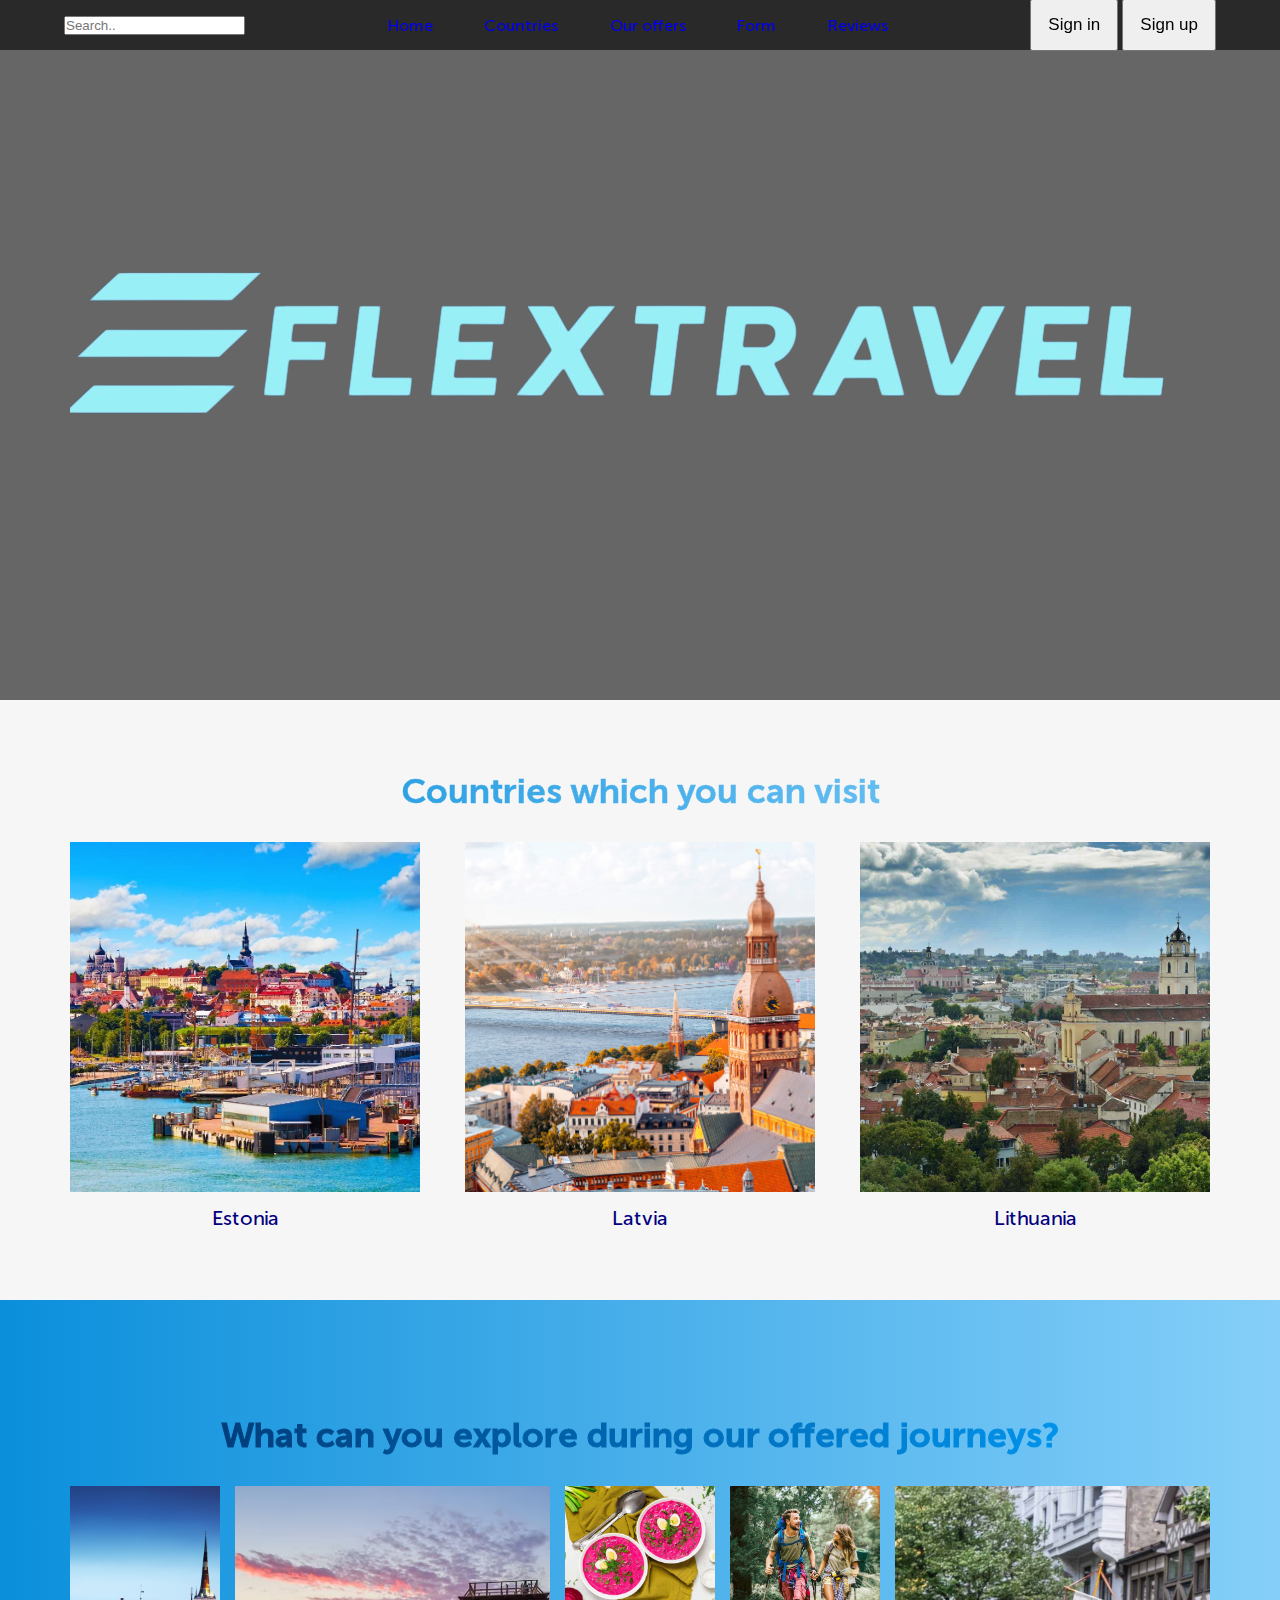
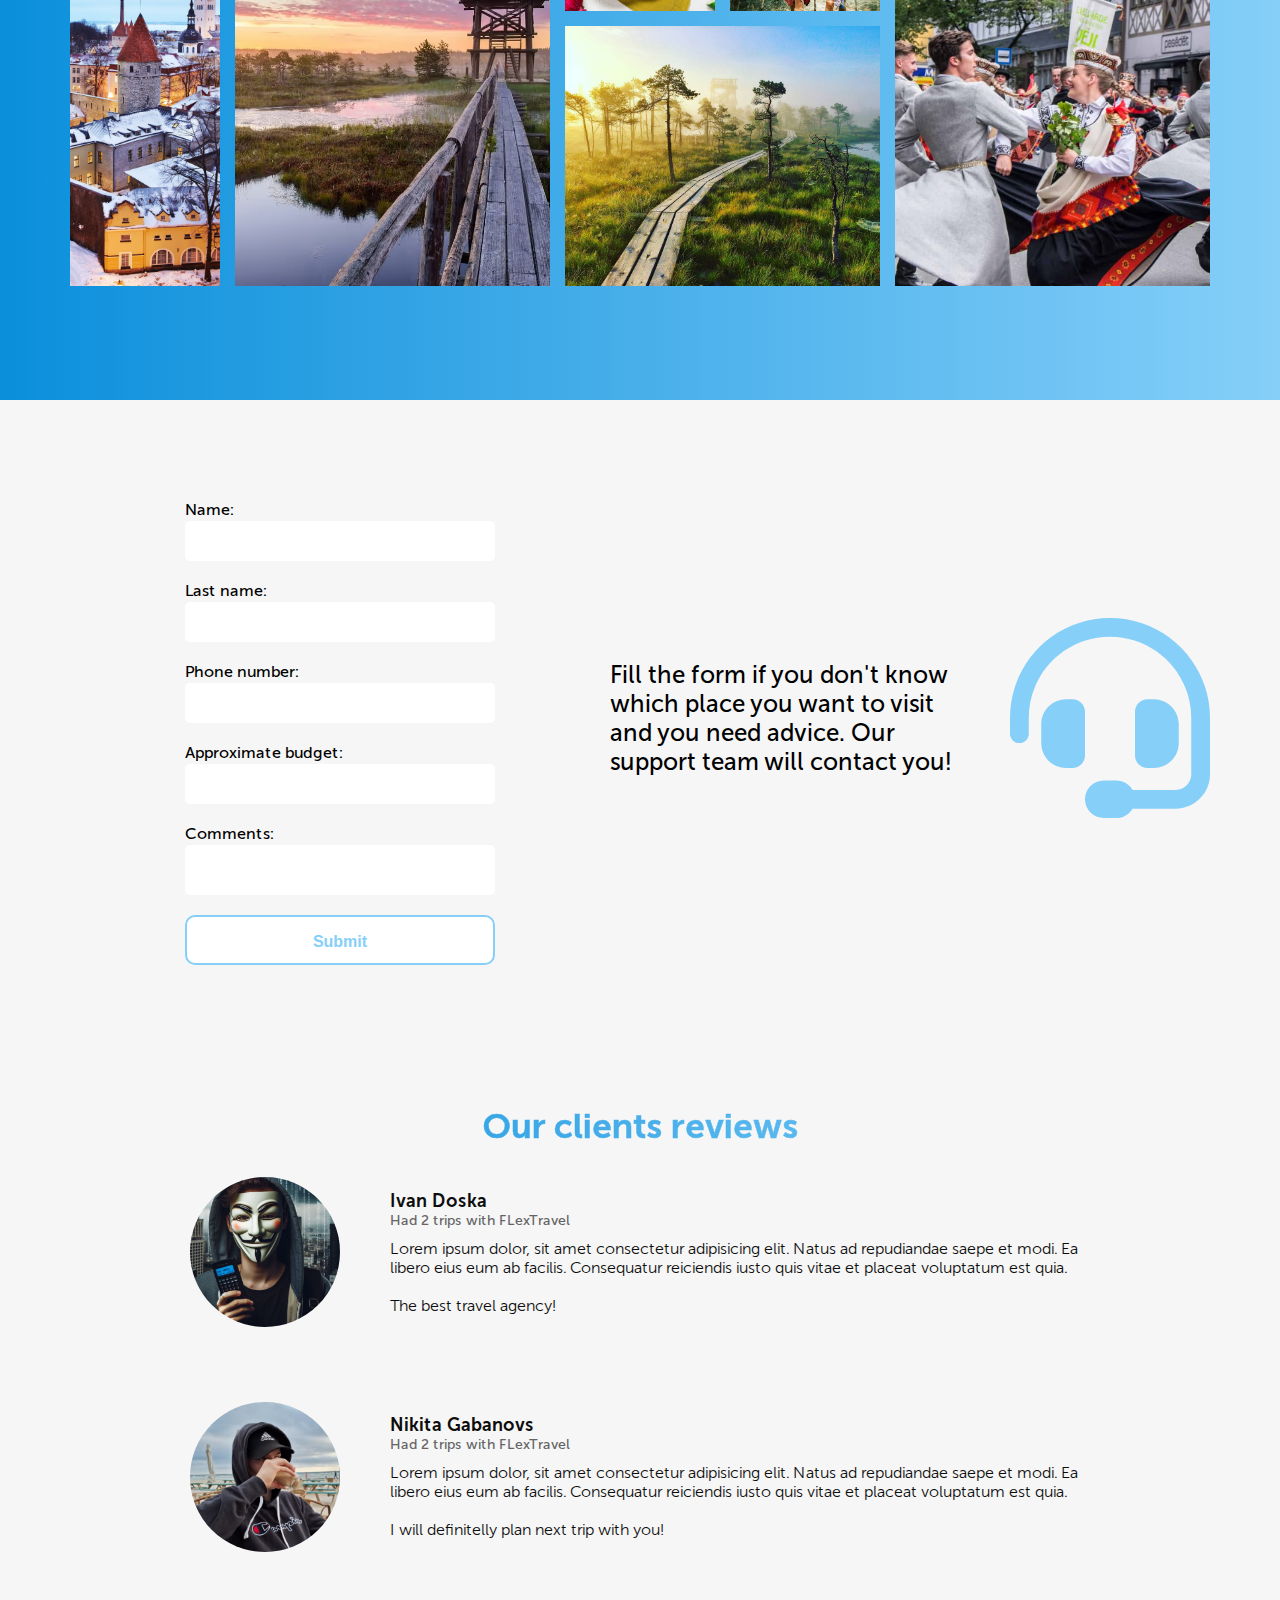
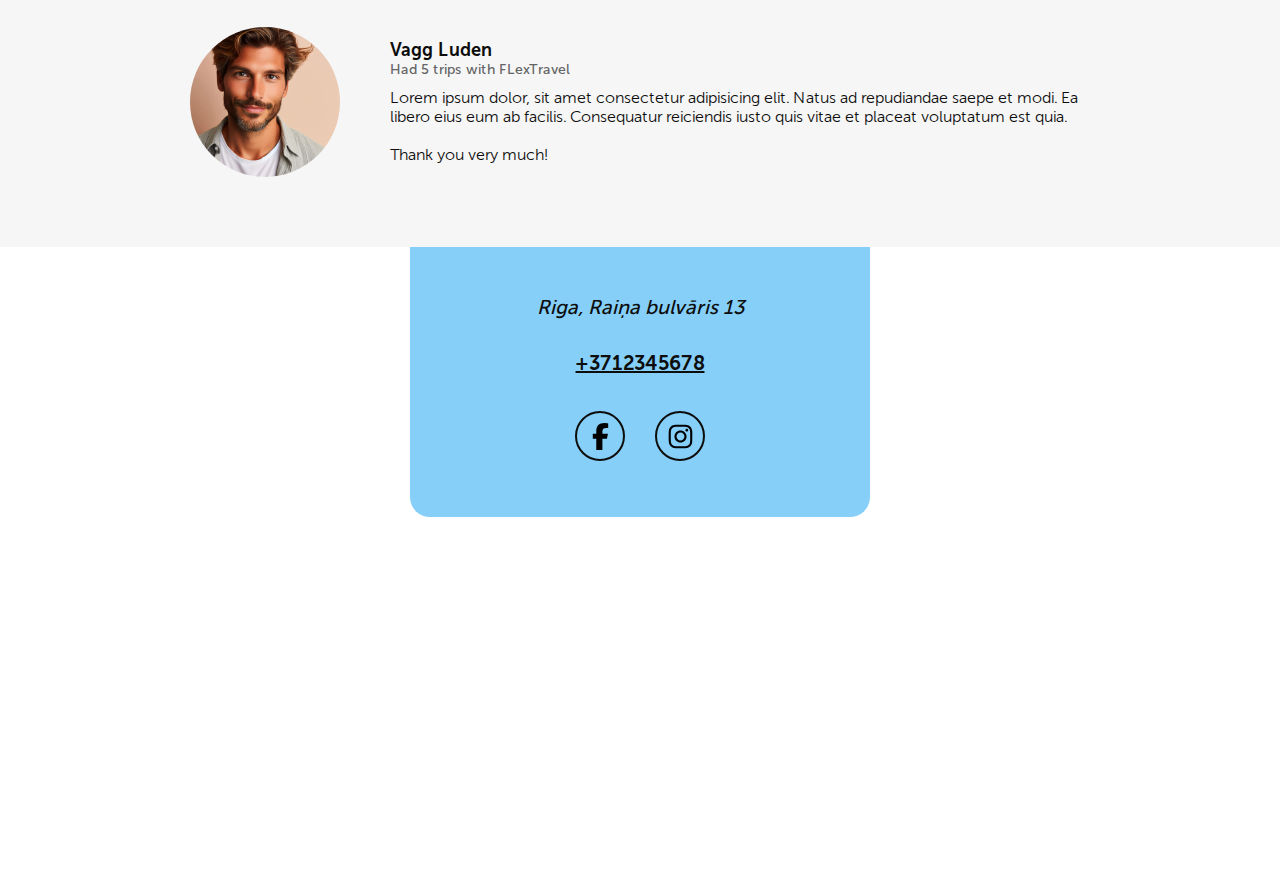
==== index.html @ b04e9783 "latvia_riga" ====
<!DOCTYPE html>
<html lang="en">
<head>
    <link rel="apple-touch-icon" sizes="180x180" href="icons/favicon/apple-touch-icon.png">
    <link rel="icon" type="image/png" sizes="32x32" href="icons/favicon/favicon-32x32.png">
    <link rel="icon" type="image/png" sizes="16x16" href="icons/favicon/favicon-16x16.png">
    <link rel="manifest" href="icons/favicon/site.webmanifest">
    <link rel="mask-icon" href="icons/favicon/safari-pinned-tab.svg" color="#5bbad5">
    <meta name="msapplication-TileColor" content="#da532c">
    <meta name="theme-color" content="#ffffff">
    <meta charset="UTF-8">
    <meta name="viewport" content="width=device-width, initial-scale=1.0">
    <title>FlexTravel</title>
    <link rel="stylesheet" href="css/style.css">
</head>
<body>

    <header class="header">
        <nav class="header_nav">
            <div class="header_block">
                <input type="search" placeholder="Search..">
            </div>
            <div class="header_block">
                <a class="header_link" href="#first">Home</a>
                <a class="header_link" href="#second">Countries</a>
                <a class="header_link" href="#third">Our offers</a>
                <a class="header_link" href="#fourth">Form</a>
                <a class="header_link" href="#fifth">Reviews</a>
            </div>
            <div class="header_block">
                <button onclick="openForm1()" class="header_option">Sign in</button>
                <button onclick="openForm2()" class="header_option">Sign up</button>
            </div>
        </nav>
    </header>
    
    <section class="first" id="first">
        <video autoplay muted loop class="myVideo">
            <source src="video/intro1.mp4" type="video/mp4">
            Your browser does not support HTML5 video.
        </video>
        <div class="container">
            <img src="icons/logo.png" alt="logo">
        </div>
    </section>

    <section class="second" id="second">
        <div class="container">
            <h2 class="second_name h2_template">Countries which you can visit</h2>
            <div class="second_box">
                <a class="second_block" href="#">
                    <img src="img/countries/estonia.jpg" alt="estonia" class="second_img">
                    <p class="second_text">Estonia</p>
                </a>
                <a class="second_block" href="latvia/latvia.html">
                    <img src="img/countries/latvia.jpg" alt="latvia" class="second_img">
                    <p class="second_text">Latvia</p>
                </a>
                <a class="second_block" href="#">
                    <img src="img/countries/lithuania.jpg" alt="lithuania" class="second_img">
                    <p class="second_text">Lithuania</p>
                </a>
            </div>
        </div>
    </section>


    <section class="third" id="third">
        <div class="container">
            <h2 class="third_name h2_template">What can you explore during our offered journeys?</h2>
            <div class="third_gallery">
                <div href="#" class="third_block block1"><img src="img/third_section/historical.jpg" alt="historical" class="third_img"></div>
                <div href="#" class="third_block block2"><img src="img/third_section/wildlife.avif" alt="wildlife" class="third_img"></div>
                <div href="#" class="third_block block3"><img src="img/third_section/culinary.jpg" alt="culinary" class="third_img"></div>
                <div href="#" class="third_block block4"><img src="img/third_section/landscapes.jpeg" alt="landscapes" class="third_img"></div>
                <div href="#" class="third_block block5"><img src="img/third_section/activities.jpg" alt="activities" class="third_img"></div>
                <div href="#" class="third_block block6"><img src="img/third_section/cultural.jpg" alt="cultural" class="third_img"></div>
            </div>
        </div>
    </section>

    <section class="fourth" id="fourth">
        <div class="container">
            <form action="#" method="post" class="main_form">
                <label for="name">Name:</label>
                <input type="text" id="name" name="name" value="" required>
                <label for="lname">Last name:</label>
                <input type="text" id="surname" name="surname" value="" required>
                <label for="phone">Phone number:</label>
                <input type="tel" id="phone" name="phone" value="" required pattern="\+[0-9]{9,14}">
                <label for="budget">Approximate budget:</label>
                <input type="number" id="budget" name="budget" value="" required min="0">
                <label for="comments">Comments:</label>
                <textarea id="comments" name="comments"></textarea>
                <button class="main_btn" type="submit">Submit</button>
            </form>     
            <div class="fourth_block">
                <p class="fourth_text">Fill the form if you don't know which place you want to visit and you need advice. Our support team will contact you!</p>
                <i class="fa-solid fa-headset third_icon"></i>
                <img class="fourth_icon" src="icons/icons/headset-solid.svg"></img>
            </div>
        </div>
    </section>

    <section class="fifth" id="fifth">
        <div class="container">
            <h2 class="fifth_name h2_template">Our clients reviews</h2>
            <div class="fifth_box">
                <div class="fifth_item">
                    <img src="img/reviews/Ivan.jpeg" alt="Ivan Doska" class="fifth_img">
                    <div class="fifth_text">
                        <div class="fifth_subtitle">Ivan Doska</div>
                        <div class="fifth_count">Had 2 trips with FLexTravel</div>
                        <div class="fifth_descr"> Lorem ipsum dolor, sit amet consectetur adipisicing elit. Natus ad repudiandae saepe et modi. 
                            Ea libero eius eum ab facilis. Consequatur reiciendis iusto quis vitae et placeat voluptatum est quia.
                        <br><br>
                        The best travel agency!
                        </div>
                    </div>
                </div>
                <div class="fifth_item">
                    <img src="img/reviews/nikita.png" alt="Nikita Gabanovs" class="fifth_img">
                    <div class="fifth_text">
                        <div class="fifth_subtitle">Nikita Gabanovs</div>
                        <div class="fifth_count">Had 2 trips with FLexTravel</div>
                        <div class="fifth_descr"> Lorem ipsum dolor, sit amet consectetur adipisicing elit. Natus ad repudiandae saepe et modi. 
                            Ea libero eius eum ab facilis. Consequatur reiciendis iusto quis vitae et placeat voluptatum est quia.
                        <br><br>
                        I will definitelly plan next trip with you!
                        </div>
                    </div>
                </div>
                <div class="fifth_item">
                    <img src="img/reviews/Vagg.jpeg" alt="Vagg Luden" class="fifth_img">
                    <div class="fifth_text">
                        <div class="fifth_subtitle">Vagg Luden</div>
                        <div class="fifth_count">Had 5 trips with FLexTravel</div>
                        <div class="fifth_descr"> Lorem ipsum dolor, sit amet consectetur adipisicing elit. Natus ad repudiandae saepe et modi. 
                            Ea libero eius eum ab facilis. Consequatur reiciendis iusto quis vitae et placeat voluptatum est quia.
                        <br><br>
                        Thank you very much!
                        </div>
                    </div>
                </div>
            </div>
        </div>
    </section>

    <footer class="footer">
        <iframe src="https://www.google.com/maps/embed?pb=!1m18!1m12!1m3!1d1490.8387763408334!2d24.11534339900135!3d56.9513787136483!2m3!1f0!2f0!3f0!3m2!1i1024!2i768!4f13.1!3m3!1m2!1s0x46eecfd18161db11%3A0xfd9e4a8e6db032d9!2zUmFpxYZhIGJ1bHbEgXJpcyAxMywgQ2VudHJhIHJham9ucywgUsSrZ2EsIExWLTEwNTA!5e0!3m2!1sru!2slv!4v1719171145728!5m2!1sru!2slv" width="600" height="450" style="border:0;" allowfullscreen="" loading="lazy" referrerpolicy="no-referrer-when-downgrade"></iframe>

        <div class="footer_info">
            <address class="footer_addr">Riga, Raiņa bulvāris 13</address>
            <a class="footer_phone" href="tel:84999228974">+3712345678</a>
            <div class="footer_social">
                <a href="#" class="footer_social-item"><svg xmlns="http://www.w3.org/2000/svg" viewBox="0 0 320 512"><!--!Font Awesome Free 6.5.2 by @fontawesome - https://fontawesome.com License - https://fontawesome.com/license/free Copyright 2024 Fonticons, Inc.--><path d="M80 299.3V512H196V299.3h86.5l18-97.8H196V166.9c0-51.7 20.3-71.5 72.7-71.5c16.3 0 29.4 .4 37 1.2V7.9C291.4 4 256.4 0 236.2 0C129.3 0 80 50.5 80 159.4v42.1H14v97.8H80z"/></svg></a>
                <a href="#" class="footer_social-item"><svg xmlns="http://www.w3.org/2000/svg" viewBox="0 0 448 512"><!--!Font Awesome Free 6.5.2 by @fontawesome - https://fontawesome.com License - https://fontawesome.com/license/free Copyright 2024 Fonticons, Inc.--><path d="M224.1 141c-63.6 0-114.9 51.3-114.9 114.9s51.3 114.9 114.9 114.9S339 319.5 339 255.9 287.7 141 224.1 141zm0 189.6c-41.1 0-74.7-33.5-74.7-74.7s33.5-74.7 74.7-74.7 74.7 33.5 74.7 74.7-33.6 74.7-74.7 74.7zm146.4-194.3c0 14.9-12 26.8-26.8 26.8-14.9 0-26.8-12-26.8-26.8s12-26.8 26.8-26.8 26.8 12 26.8 26.8zm76.1 27.2c-1.7-35.9-9.9-67.7-36.2-93.9-26.2-26.2-58-34.4-93.9-36.2-37-2.1-147.9-2.1-184.9 0-35.8 1.7-67.6 9.9-93.9 36.1s-34.4 58-36.2 93.9c-2.1 37-2.1 147.9 0 184.9 1.7 35.9 9.9 67.7 36.2 93.9s58 34.4 93.9 36.2c37 2.1 147.9 2.1 184.9 0 35.9-1.7 67.7-9.9 93.9-36.2 26.2-26.2 34.4-58 36.2-93.9 2.1-37 2.1-147.8 0-184.8zM398.8 388c-7.8 19.6-22.9 34.7-42.6 42.6-29.5 11.7-99.5 9-132.1 9s-102.7 2.6-132.1-9c-19.6-7.8-34.7-22.9-42.6-42.6-11.7-29.5-9-99.5-9-132.1s-2.6-102.7 9-132.1c7.8-19.6 22.9-34.7 42.6-42.6 29.5-11.7 99.5-9 132.1-9s102.7-2.6 132.1 9c19.6 7.8 34.7 22.9 42.6 42.6 11.7 29.5 9 99.5 9 132.1s2.7 102.7-9 132.1z"/></svg></a>
            </div>
        </div>
    </footer>
    
    <div class="overlay" id="overlay">
        <div class="sign_in-modal" id="sign_in-modal">
            <div class="modal_close" id="closeModal" onclick="closeForm1()">&times;</div>
            <form action="#" method="post" class="sign_in-form">
                <label for="phone">Email:</label>
                <input type="email" id="email" name="email" value="" required>
                <label for="name">Password:</label>
                <input type="password" id="password" name="password" required>
                <button class="sign_in-btn" type="submit">Sign in</button>
            </form> 
        </div>

        <div class="sign_up-modal" id="sign_up-modal">
            <div class="modal_close" id="closeModal" onclick="closeForm2()">&times;</div>
            <form action="#" method="post" class="sign_up-form">
                <label for="name">Name:</label>
                <input type="text" id="name" name="name" value="" required>
                <label for="lname">Last name:</label>
                <input type="text" id="surname" name="surname" value="" required>
                <label for="phone">Email:</label>
                <input type="email" id="email" name="email" value="" required>
                <label for="name">Password:</label>
                <input type="password" id="password" name="password" required>
                <button class="sign_up-btn" type="submit">Sign up</button>
            </form> 
        </div>
    </div>

    <script src="js/script.js"></script>
</body>
</html>
---- css/style.css ----
* {
    box-sizing: border-box;
    margin: 0;
    padding: 0;
}

html {
    font-family: 'MuseoSansCyrl', sans-serif;
}

.container {
    width: 1140px;
    margin: 0 auto;
}

.h2_template {
    font-weight: 700;
    font-size: 35px;
    text-align: center;
    margin-bottom: 30px;
    color: rgb(4, 0, 126);
    background: linear-gradient(90deg,  rgb(11, 143, 219), rgb(133, 207, 249));
    background-clip: text;
    -webkit-background-clip: text;
    color: transparent;
    -webkit-text-stroke: 0.5px;
}

/* Fonts */

@font-face {
    font-family: 'MuseoSansCyrl';
    src: url('../fonts/MuseoSansCyrl-700.eot');
    src: url('../fonts/MuseoSansCyrl-700.eot?#iefix') format('embedded-opentype'),
    url('../fonts/MuseoSansCyrl-700.woff') format('woff'),
    url('../fonts/MuseoSansCyrl-700.ttf') format('truetype');
    font-weight: 700;
    font-style: normal;
}

@font-face {
    font-family: 'MuseoSansCyrl';
    src: url('../fonts/MuseoSansCyrl-500.eot');
    src: url('../fonts/MuseoSansCyrl-500.eot?#iefix') format('embedded-opentype'),
    url('../fonts/MuseoSansCyrl-500.woff') format('woff'),
    url('../fonts/MuseoSansCyrl-500.ttf') format('truetype');
    font-weight: 500;
    font-style: normal;
}

@font-face {
    font-family: 'MuseoSansCyrl';
    src: url('../fonts/MuseoSansCyrl-300.eot');
    src: url('../fonts/MuseoSansCyrl-300.eot?#iefix') format('embedded-opentype'),
    url('../fonts/MuseoSansCyrl-300.woff') format('woff'),
    url('../fonts/MuseoSansCyrl-300.ttf') format('truetype');
    font-weight: 300;
    font-style: normal;
}

/* Navigation bar */

.header {
    height: 50px;
    width: 100%;
    position: fixed;
    background-color: rgba(0,0,0,0.6);
    display: flex;
    flex-direction: column-reverse;
    justify-content: center;
    z-index: 1;
}

.header .header_nav {
    margin: 0 auto;
    width: 90%;
    display: flex;
    justify-content: space-between;
    align-items: center;
}

.header .header_nav .header_block:nth-child(2) {
    width: 500px;
    display: flex;
    justify-content: space-between;
    align-items: center;
}

.header .header_nav .header_block a {
    text-decoration: none;
}

.header .header_nav .header_block .header_option {
    color: black;
    text-align: center;
    padding: 14px 16px;
    font-size: 17px;
}

/* First section */

.first {
    min-height: 700px;
    padding: 70px 0 70px 0;
    display: flex;
    align-items: center;
    justify-content: center;
    background-color: rgba(0,0,0,0.6);
    position: relative;
}

.myVideo {
    width: 100vw;
    height: 700px;
    object-fit: cover;
    position: absolute;
    left: 0;
    right: 0;
    top: 0;
    bottom: 0;
    z-index: -1;
}

/* Second section */

.second {
    min-height: 600px;
    background-color: #F6F6F6;
    padding: 70px 0 70px 0;
}

.second .second_box {
    display: flex;
    align-items: center;
    justify-content: space-between;
}

.second .second_block {
    height: 350px;
    width: 350px;
    text-decoration: none;
}

.second .second_block .second_img {
    height: 100%;
    width: 100%;
    object-fit: cover;
    transition: 0.5s;
}

.second .second_block .second_img:hover {
    transform: scale(1.05);
    cursor: pointer;
}

.second .second_block .second_text {
    text-align: center;
    font-weight: 500;
    font-size: 20px;
    text-align: center;
    margin-top: 10px;
    color: rgb(4, 0, 126);
}

/* Third section */

.third {
    min-height: 700px;
    background-image: linear-gradient(to right, rgb(11, 143, 219), rgb(133, 207, 249));
    display: flex;
    align-items: center;
    justify-content: center;
    padding: 70px 0 70px 0;
}
.block1 { grid-area: first; }
.block2 { grid-area: second; }
.block3 { grid-area: third; }
.block4 { grid-area: fourth; }
.block5 { grid-area: fifth; }
.block6 { grid-area: sixth; }

.third .third_gallery {
    height: 400px;
    display: grid;
    grid-template-areas:
        'first second second third fifth sixth sixth'
        'first second second fourth fourth sixth sixth';
    gap: 15px;
}

.third .third_gallery .third_img {
    width: 100%;
    height: 100%;
    object-fit: cover;
}

.third .third_name {
    background: linear-gradient(90deg,  rgb(0, 46, 103), rgb(0, 162, 255));
    background-clip: text;
    -webkit-background-clip: text;
    color: transparent;
    -webkit-text-stroke: 1px;
}

.third .third_gallery .third_block {
    transition: 0.5s;
}

.third .third_gallery .third_block:hover {
    transform: scale(1.05);
}

/* Fourth section */

.fourth {
    min-height: 600px;
    background-color: #F6F6F6;
    padding: 70px 0 70px 0;
}

.fourth .container {
    display: flex;
    justify-content: space-between;
    align-items: center;
}

.fourth .main_form {
    width: 310px;
    margin: 30px auto 0 auto;
    display: flex;
    flex-direction: column;
}

.fourth .main_form input {
    height: 40px;
    border-radius: 5px;
    border: none;
    padding: 0 20px;
    background-color: white;
    margin-top: 2px;
    margin-bottom: 20px;
}

.fourth .main_form textarea {
    height: 50px;
    border-radius: 5px;
    border: none;
    padding: 2px 20px;
    background-color: white;
    margin-top: 2px;
    margin-bottom: 20px;
    resize: none;
}

.fourth .main_form .main_btn, .sign_up-btn, .sign_in-btn {
    border-radius: 10px;
    background-color: white; 
    color: rgb(133, 207, 249); 
    font-weight: 700;
    border: 2px solid rgb(133, 207, 249);
    padding: 16px 32px;
    text-align: center;
    text-decoration: none;
    height: 50px;
    display: block;
    font-size: 16px;
    transition-duration: 0.4s;
    cursor: pointer;
}
  
.fourth .main_form .main_btn:hover, .sign_up-btn:hover, .sign_in-btn:hover {
    background-color: rgb(133, 207, 249);
    color: white;
}

.fourth .fourth_block {
    display: flex;
    justify-content: space-between;
    align-items: center;
    width: 600px;
}

.fourth .fourth_block .fourth_text {
    width: 345px;
    font-size: 24px;
}

.fourth .fourth_block .fourth_icon {
    display: block;
    height: 200px;
}

/* Fifth section */

.fifth {
    min-height: 700px;
    background-color: #F6F6F6;
    padding: 70px 0 70px 0;
}

.fifth .fifth_box {
    height: 600px;
    display: flex;
    flex-direction: column;
    align-items: center;
    justify-content: space-between;
}

.fifth .fifth_box .fifth_item {
    width: 900px;
    display: flex;
    align-items: center;
    justify-content: space-between;
}

.fifth .fifth_box .fifth_item .fifth_img {
    width: 150px;
    border-radius: 100%;
}

.fifth .fifth_box .fifth_item .fifth_text {
    width: 700px;
}

.fifth .fifth_box .fifth_item .fifth_text .fifth_subtitle {
    color: #0d0d0d;
    font-size: 18px;
    font-weight: 700;
}

.fifth .fifth_box .fifth_item .fifth_text .fifth_count {
    color: #646464;
    font-size: 14px;
    font-weight: 500;
}

.fifth .fifth_box .fifth_item .fifth_text .fifth_descr {
    color: #0d0d0d;
    font-size: 16px;
    font-weight: 300;
    margin-top: 10px;
}

/* Footer section */

iframe {
    width: 100%;
    height: 630px;
    border: none;
}

.footer {
    height: 630px;
    position: relative;
}

.footer .footer_info {
    position: absolute;
    top: 0;
    left: 50%;
    transform: translateX(-50%);
    width: 460px;
    height: 270px;
    background-color: rgb(133, 207, 249);
    padding: 50px 68px 60px 68px;
    border-radius: 0px 0px 20px 20px;
}

.footer .footer_addr {
    margin-bottom: 36px;
    color: #0d0d0d;
    font-size: 20px;
    line-height: 20px;
    font-weight: 500;
    text-align: center;
}

.footer .footer_phone {
    display: block;
    color: #0d0d0d;
    font-size: 20px;
    line-height: 20px;
    font-weight: 700;
    margin-bottom: 38px;
    text-align: center;
}

.footer .footer_phone:hover {
    color: #0d0d0d;
}

.footer .footer_social {
    display: flex;
    justify-content: center;
    align-items: center;
}

.footer .footer_social-item {
    display: flex;
    justify-content: center;
    align-items: center;
    width: 50px;
    height: 50px;
    border: 2px solid #0d0d0d;
    border-radius: 100%;
    margin: 0 15px;
}

.footer .footer_social-item:hover {
    background-color: #0d0d0d;
    fill: rgb(133, 207, 249);
}

.footer .footer_social-item svg {
    height: 27px;
    width: 27px;
}

/* Modal window */

.overlay {
    display: none;
    position: fixed;
    top: 0;
    width: 100%;
    height: 100%;
    background-color: rgba(0, 0, 0, 0.7);
    z-index: 2;
}

.sign_up-modal, .sign_in-modal {
    position: absolute;
    top: 50%;
    left: 50%;
    transform: translate(-50%, -50%);
    width: 350px;
    min-height: 400px;
    border-radius: 15px;
    background-color: rgb(224, 220, 220);
}

#sign_up-modal, #sign_in-modal {
    display: none;
}

.sign_up-modal .modal_close, .sign_in-modal .modal_close {
    position: absolute;
    top: -15px;
    right: -35px;
    font-size: 50px;
    color: rgb(133, 207, 249);
    cursor: pointer;
}

.overlay .sign_up-modal .sign_up-form, .overlay .sign_in-modal .sign_in-form {
    width: 310px;
    margin: 30px auto 0 auto;
    display: flex;
    flex-direction: column;
}

.overlay .sign_up-modal .sign_up-form input, .overlay .sign_in-modal .sign_in-form input {
    height: 40px;
    border-radius: 5px;
    border: none;
    padding: 0 20px;
    background-color: white;
    margin-top: 2px;
    margin-bottom: 10px;
}

.overlay .sign_up-modal .sign_up-form .sign_up-btn, .overlay .sign_in-modal .sign_in-form button {
    margin: 0;
    cursor: pointer;
}

/* Latvia */

.latvia {
    min-height: 1000px;
    background-color: #F6F6F6;
    padding: 100px 0 100px 0;
}

/* Latvia -> Riga */

/* Country -> city */

.city {
    min-height: 600px;
    background-color: #F6F6F6;
    padding: 100px 0 100px 0;
}



/* Comment form */

.comment {
    background-color: rgb(133, 207, 249);
    padding: 20px 0 20px 0;
}

.comment .comment_form {
    width: 600px;
    margin: 30px auto 0 auto;
    display: flex;
    flex-direction: column;
}

.comment .comment_form input {
    height: 40px;
    border-radius: 5px;
    border: none;
    padding: 0 20px;
    background-color: white;
    margin-top: 2px;
    margin-bottom: 20px;
}

.comment .comment_form textarea {
    height: 50px;
    border-radius: 5px;
    border: none;
    padding: 2px 20px;
    background-color: white;
    margin-top: 2px;
    margin-bottom: 20px;
    resize: none;
}

.comment .comment_form .comment_btn {
    border-radius: 10px;
    background-color: white; 
    color: rgb(133, 207, 249); 
    font-weight: 700;
    border: 2px solid rgb(133, 207, 249);
    padding: 16px 32px;
    text-align: center;
    text-decoration: none;
    height: 50px;
    display: block;
    font-size: 16px;
    transition-duration: 0.4s;
    cursor: pointer;
}
  
.comment .comment_form .comment_btn:hover {
    background-color: rgb(133, 207, 249);
    color: white;
}
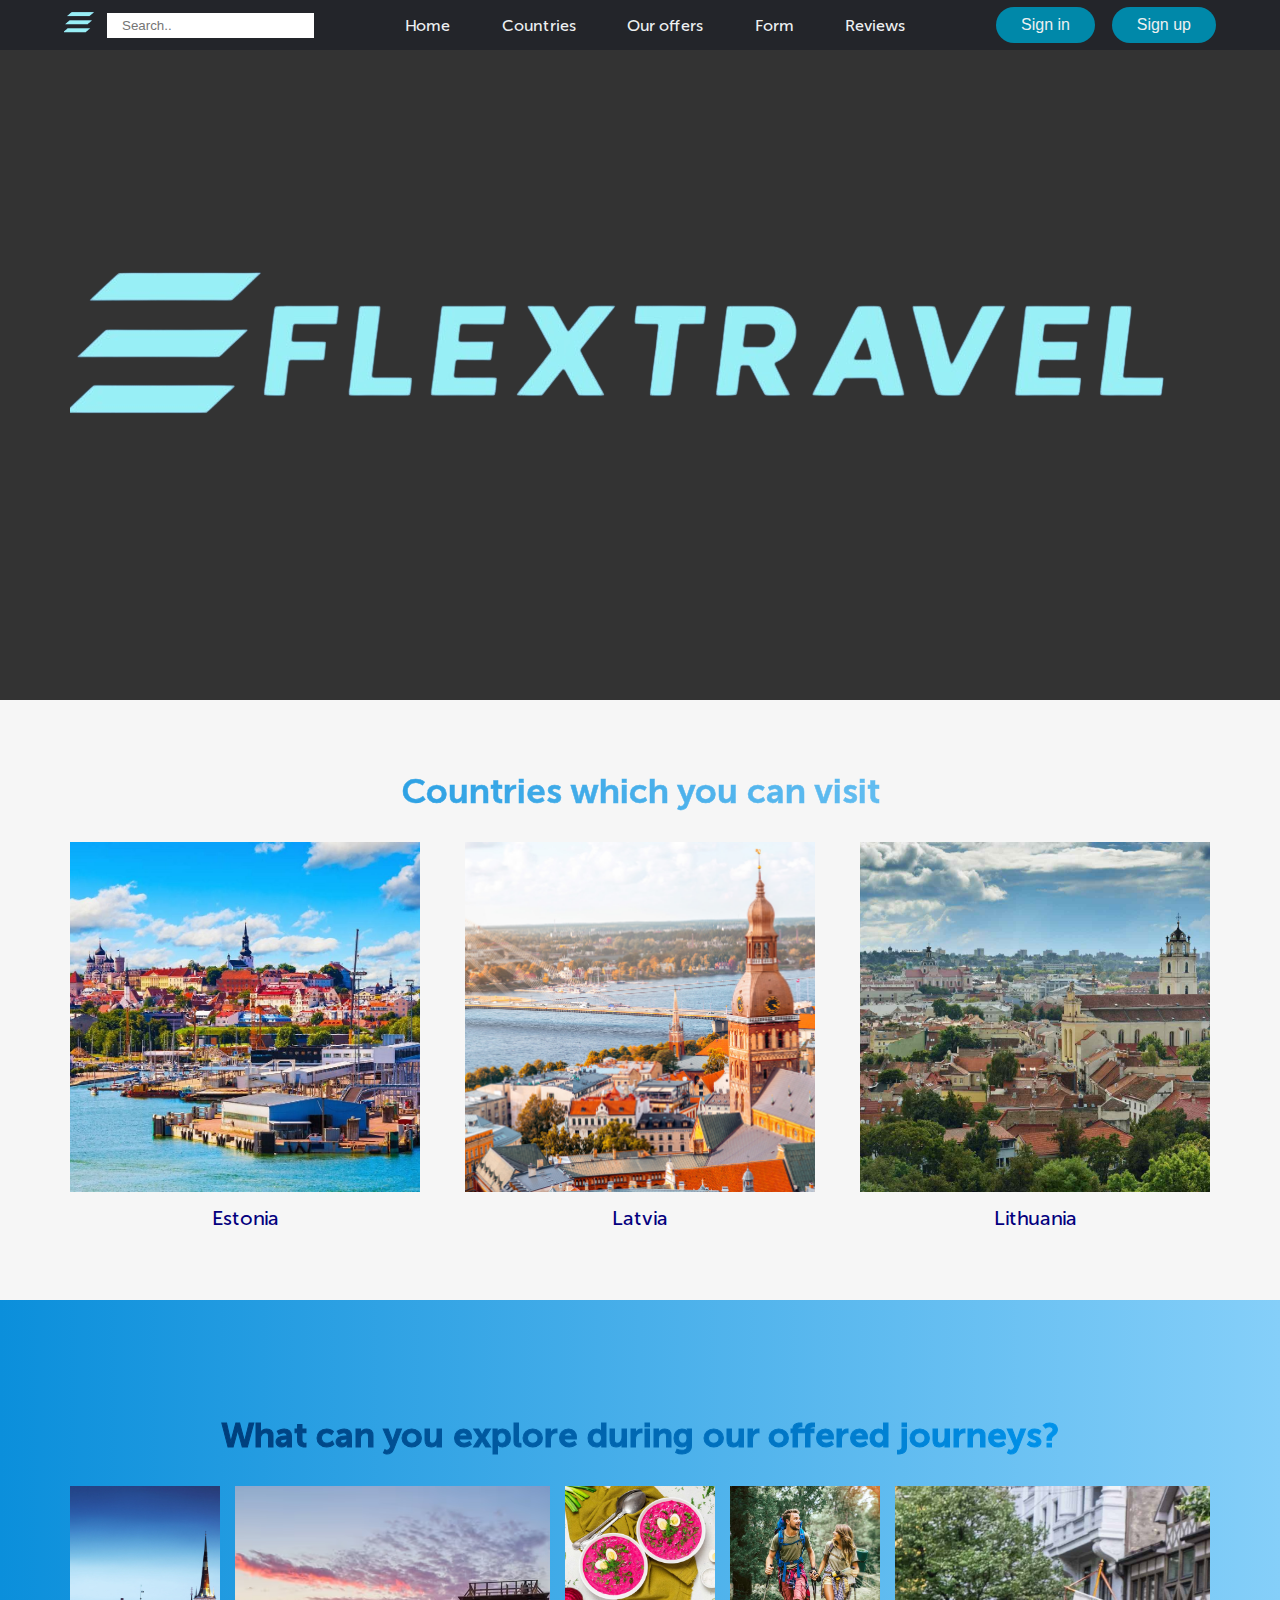
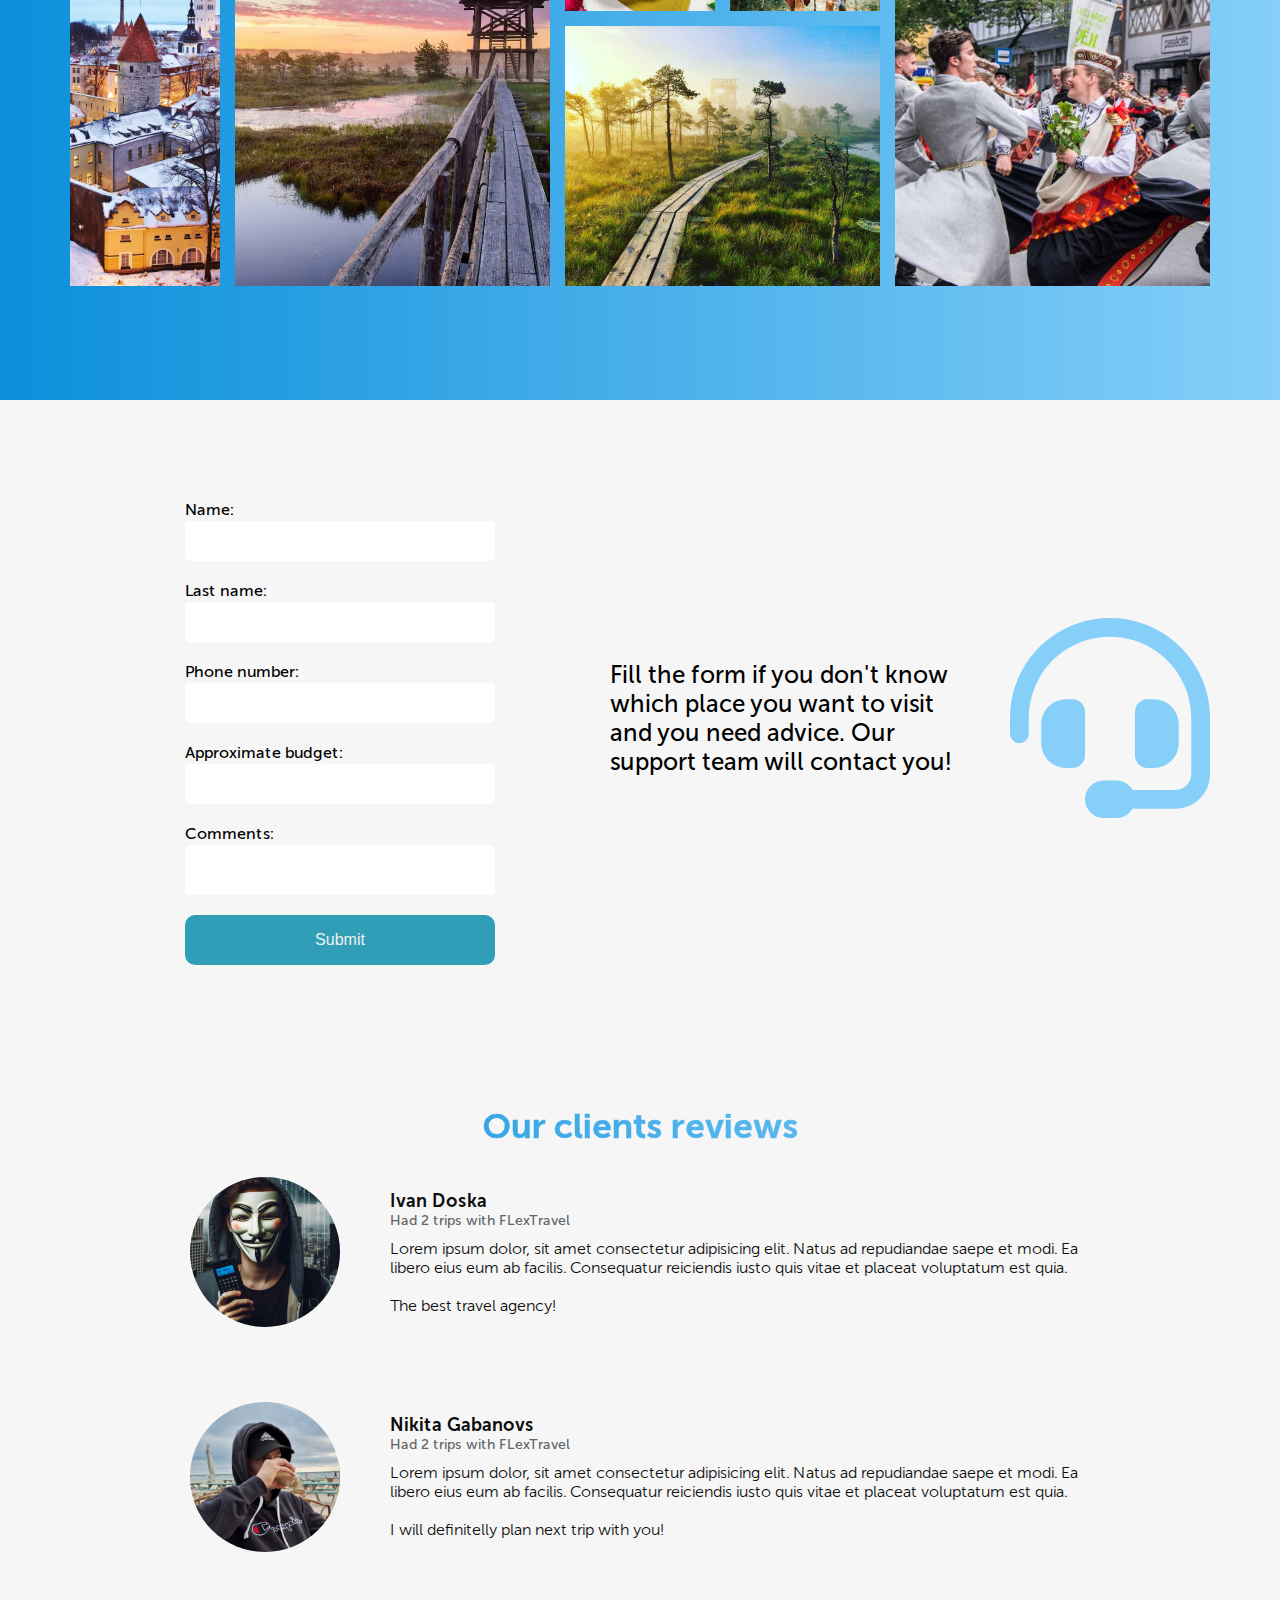
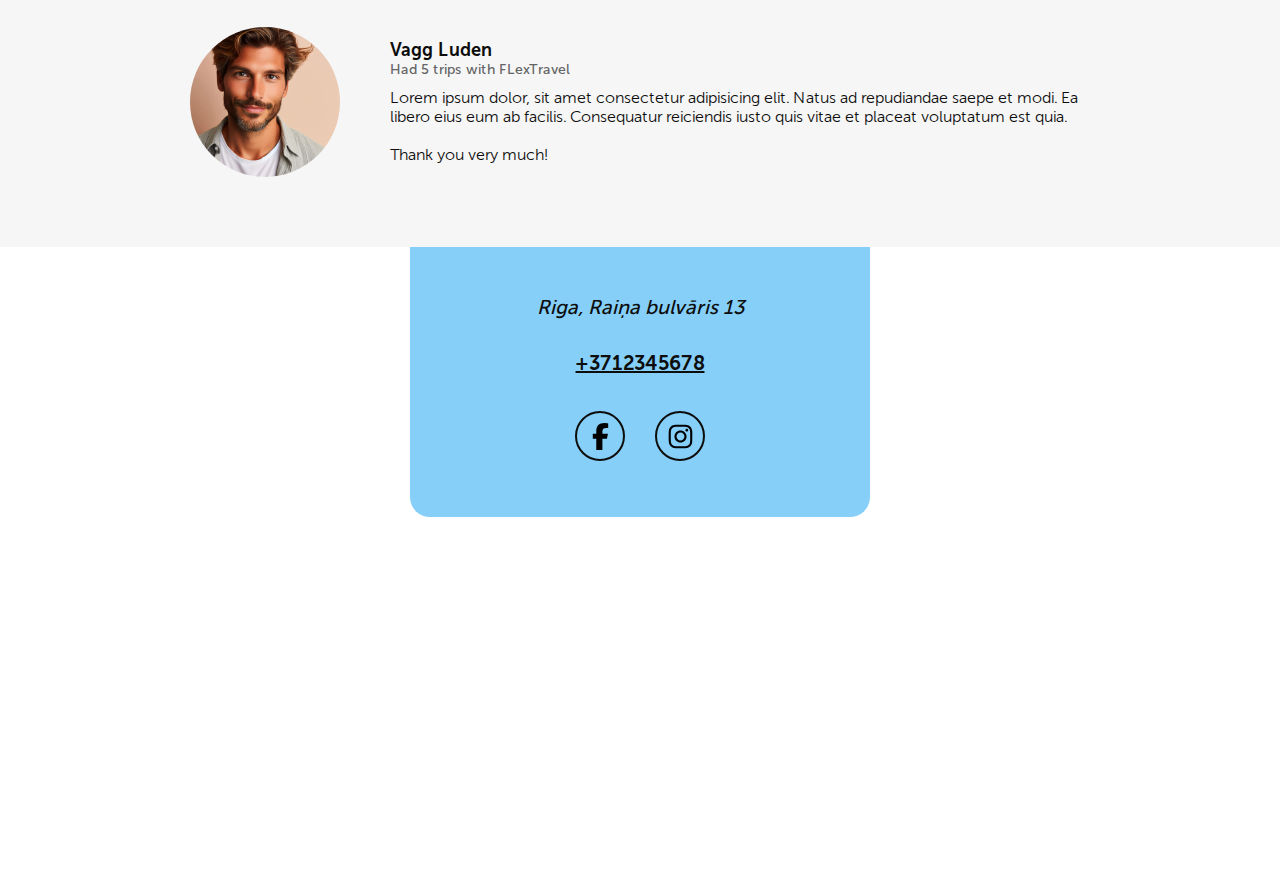
==== commit 6f200db5: "navbar modification + added other latvian cities" ====
--- a/index.html
+++ b/index.html
@@ -18,7 +18,8 @@
     <header class="header">
         <nav class="header_nav">
             <div class="header_block">
-                <input type="search" placeholder="Search..">
+                <a class="header_link" href="#first"><img class="header_logo" src="icons/logo_mini.png" alt="logo"></a>
+                <input class="header_search" type="search" placeholder="Search..">
             </div>
             <div class="header_block">
                 <a class="header_link" href="#first">Home</a>
--- a/css/style.css
+++ b/css/style.css
@@ -64,7 +64,7 @@
     height: 50px;
     width: 100%;
     position: fixed;
-    background-color: rgba(0,0,0,0.6);
+    background-color: #23252A;
     display: flex;
     flex-direction: column-reverse;
     justify-content: center;
@@ -79,22 +79,61 @@
     align-items: center;
 }
 
+.header .header_nav .header_block {
+    display: flex;
+    justify-content: space-between;
+    align-items: center;
+}
+
+.header .header_nav .header_block:nth-child(1) {
+    width: 250px;
+}
+
 .header .header_nav .header_block:nth-child(2) {
     width: 500px;
-    display: flex;
-    justify-content: space-between;
-    align-items: center;
+}
+
+.header .header_nav .header_block:nth-child(3) {
+    width: 220px;
+}
+
+.header .header_nav .header_block .header_search {
+    padding: 5px 15px;   
+    border: none;
 }
 
 .header .header_nav .header_block a {
+    font-size: 16px;
+    font-weight: 500;
     text-decoration: none;
+    color: #edf0f1;
+    transition: all 0.3s ease 0s;
+}
+
+.header .header_nav .header_block a:hover {
+    color: #0088a9;
+}
+
+.header .header_nav .header_block .header_logo {
+    height: 30px;
+    width: 30px;
 }
 
 .header .header_nav .header_block .header_option {
-    color: black;
-    text-align: center;
-    padding: 14px 16px;
-    font-size: 17px;
+    background-color:   rgba(0, 136, 169, 1);
+    color: #edf0f1;
+    font-weight: 500;
+    border: none;
+    border-radius: 50px;
+    cursor: pointer;
+    transition: all 0.3s ease 0s;
+    text-align: center;
+    padding: 9px 25px;
+    font-size: 16px;
+}
+
+.header .header_nav .header_block .header_option:hover {
+    background-color: rgba(0, 136, 169, 0.7);
 }
 
 /* First section */
@@ -105,7 +144,7 @@
     display: flex;
     align-items: center;
     justify-content: center;
-    background-color: rgba(0,0,0,0.6);
+    background-color: rgba(0,0,0,0.8);
     position: relative;
 }
 
@@ -145,7 +184,7 @@
     height: 100%;
     width: 100%;
     object-fit: cover;
-    transition: 0.5s;
+    transition: all 0.3s ease 0s;
 }
 
 .second .second_block .second_img:hover {
@@ -203,7 +242,7 @@
 }
 
 .third .third_gallery .third_block {
-    transition: 0.5s;
+    transition: all 0.3s ease 0s;
 }
 
 .third .third_gallery .third_block:hover {
@@ -253,24 +292,23 @@
 }
 
 .fourth .main_form .main_btn, .sign_up-btn, .sign_in-btn {
+    background-color: rgba(0, 136, 169, 0.8);
     border-radius: 10px;
-    background-color: white; 
-    color: rgb(133, 207, 249); 
-    font-weight: 700;
-    border: 2px solid rgb(133, 207, 249);
-    padding: 16px 32px;
-    text-align: center;
     text-decoration: none;
     height: 50px;
     display: block;
+    color: #edf0f1;
+    font-weight: 500;
+    border: none;
+    cursor: pointer;
+    transition: all 0.3s ease 0s;
+    text-align: center;
+    padding: 9px 25px;
     font-size: 16px;
-    transition-duration: 0.4s;
-    cursor: pointer;
 }
   
 .fourth .main_form .main_btn:hover, .sign_up-btn:hover, .sign_in-btn:hover {
-    background-color: rgb(133, 207, 249);
-    color: white;
+    background-color:  rgba(0, 136, 169, 1);
 }
 
 .fourth .fourth_block {
@@ -530,23 +568,22 @@
 }
 
 .comment .comment_form .comment_btn {
+    background-color: rgba(0, 136, 169, 0.8);
     border-radius: 10px;
-    background-color: white; 
-    color: rgb(133, 207, 249); 
-    font-weight: 700;
-    border: 2px solid rgb(133, 207, 249);
-    padding: 16px 32px;
-    text-align: center;
     text-decoration: none;
     height: 50px;
     display: block;
+    color: #edf0f1;
+    font-weight: 500;
+    border: none;
+    cursor: pointer;
+    transition: all 0.3s ease 0s;
+    text-align: center;
+    padding: 9px 25px;
     font-size: 16px;
-    transition-duration: 0.4s;
-    cursor: pointer;
 }
   
 .comment .comment_form .comment_btn:hover {
-    background-color: rgb(133, 207, 249);
-    color: white;
-}
-
+    background-color:  rgba(0, 136, 169, 1);
+}
+
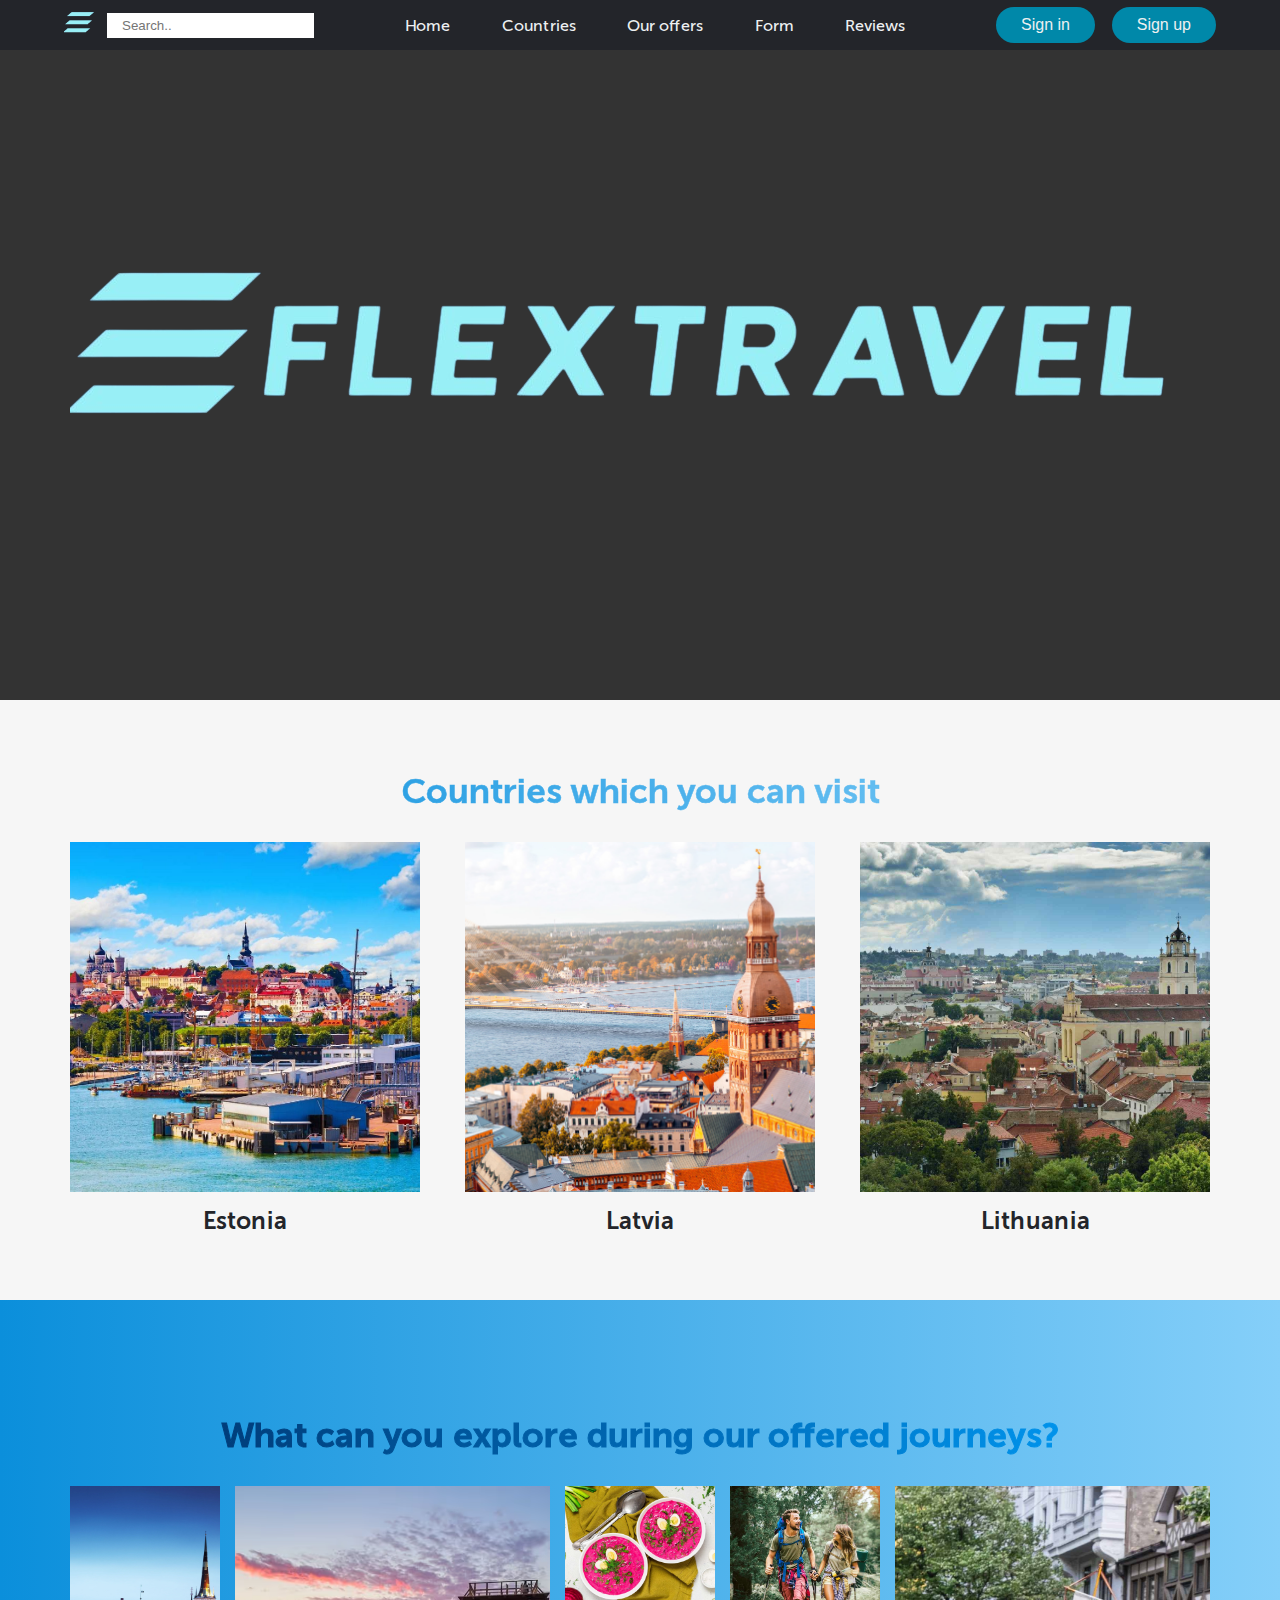
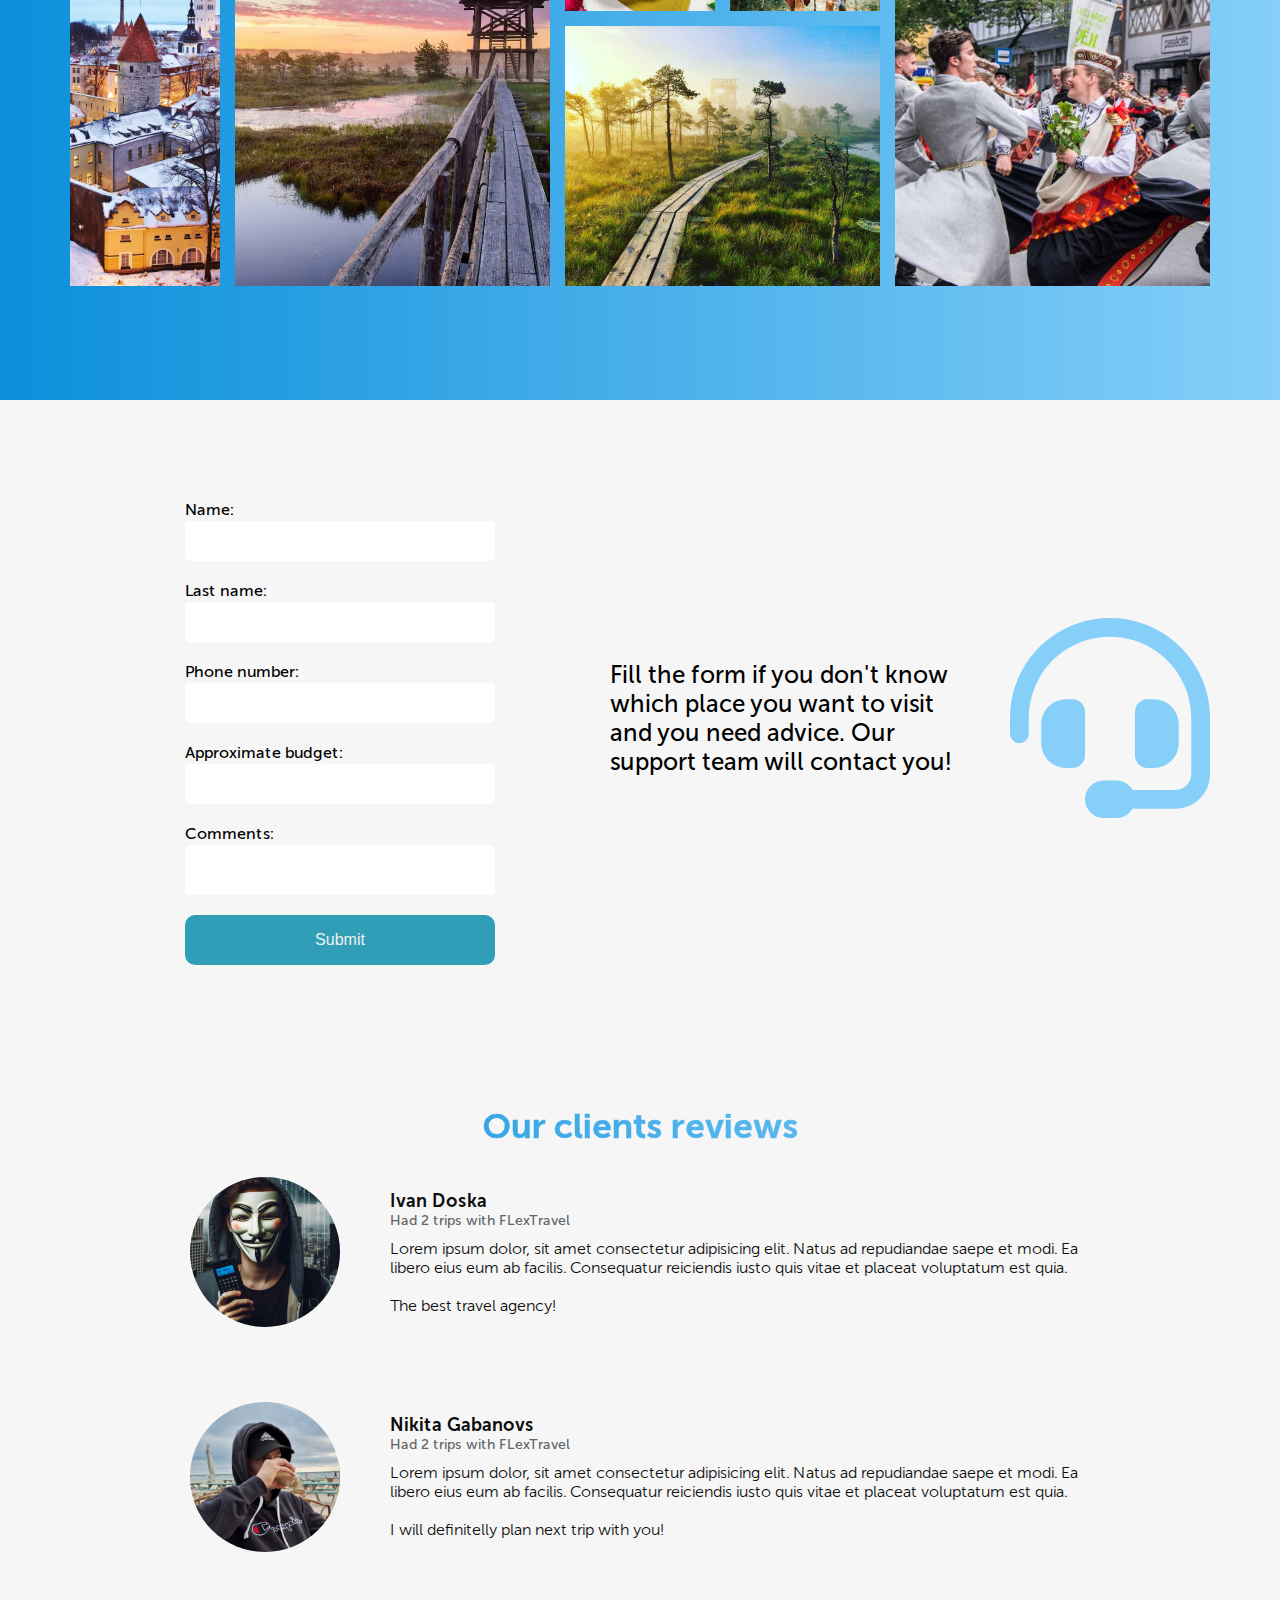
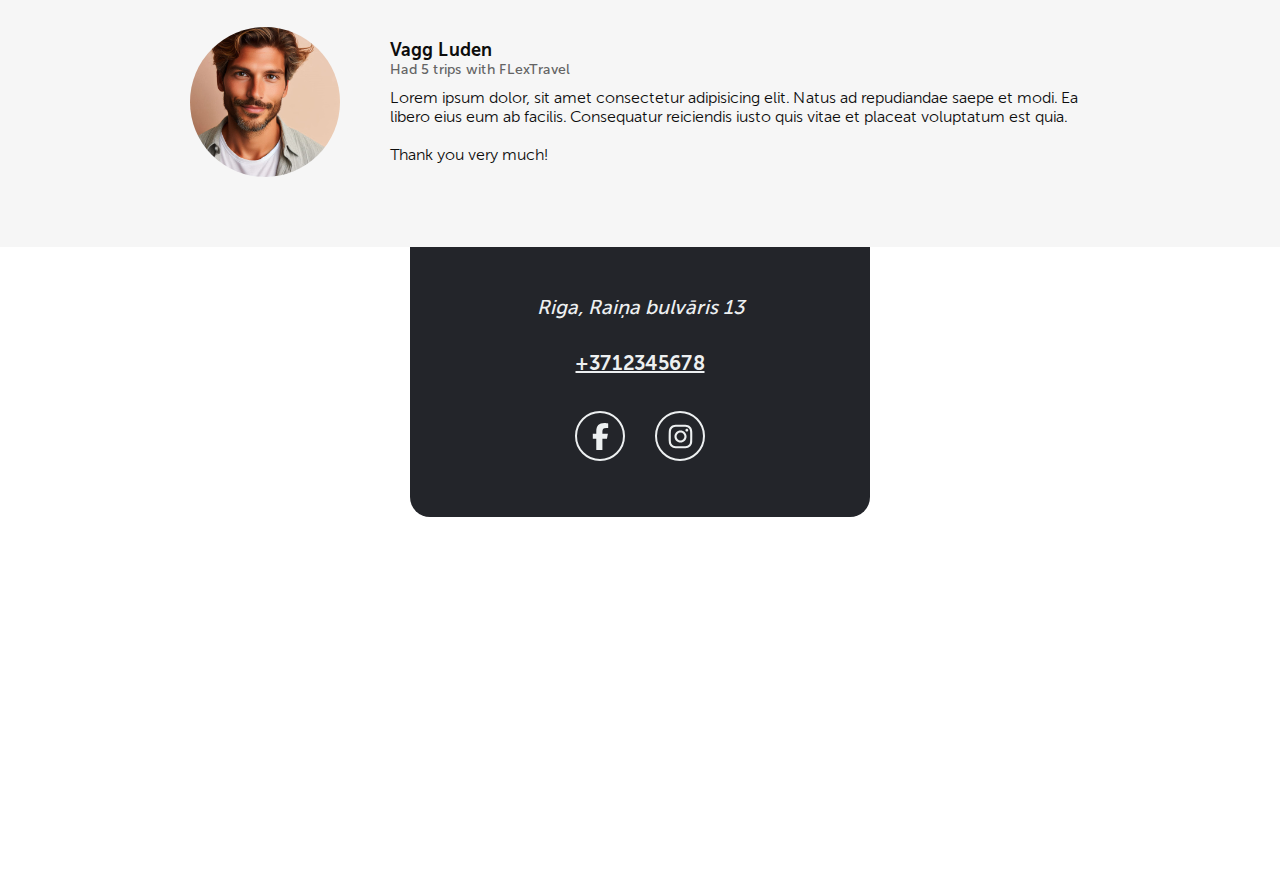
==== commit 89564efc: "main page improvement" ====
--- a/index.html
+++ b/index.html
@@ -70,12 +70,42 @@
         <div class="container">
             <h2 class="third_name h2_template">What can you explore during our offered journeys?</h2>
             <div class="third_gallery">
-                <div href="#" class="third_block block1"><img src="img/third_section/historical.jpg" alt="historical" class="third_img"></div>
-                <div href="#" class="third_block block2"><img src="img/third_section/wildlife.avif" alt="wildlife" class="third_img"></div>
-                <div href="#" class="third_block block3"><img src="img/third_section/culinary.jpg" alt="culinary" class="third_img"></div>
-                <div href="#" class="third_block block4"><img src="img/third_section/landscapes.jpeg" alt="landscapes" class="third_img"></div>
-                <div href="#" class="third_block block5"><img src="img/third_section/activities.jpg" alt="activities" class="third_img"></div>
-                <div href="#" class="third_block block6"><img src="img/third_section/cultural.jpg" alt="cultural" class="third_img"></div>
+                <div href="#" class="third_block block1">
+                    <img src="img/third_section/historical.jpg" alt="historical" class="third_img">
+                    <div class="overlay_for_text">
+                        <p>Historical and Architectural Marvels</p>
+                    </div>
+                </div>
+                <div href="#" class="third_block block2">
+                    <img src="img/third_section/wildlife.avif" alt="wildlife" class="third_img">
+                    <div class="overlay_for_text">
+                        <p>Wildlife Encounters</p>
+                    </div>
+                </div>
+                <div href="#" class="third_block block3">
+                    <img src="img/third_section/culinary.jpg" alt="culinary" class="third_img">
+                    <div class="overlay_for_text">
+                        <p>Culinary Delights</p>
+                    </div>
+                </div>
+                <div href="#" class="third_block block4">
+                    <img src="img/third_section/landscapes.jpeg" alt="landscapes" class="third_img">
+                    <div class="overlay_for_text">
+                        <p>Breathtaking Landscapes</p>
+                    </div>
+                </div>
+                <div href="#" class="third_block block5">
+                    <img src="img/third_section/activities.jpg" alt="activities" class="third_img">
+                    <div class="overlay_for_text">
+                        <p>Adventure Activities</p>
+                    </div>
+                </div>
+                <div href="#" class="third_block block6">
+                    <img src="img/third_section/cultural.jpg" alt="cultural" class="third_img">
+                    <div class="overlay_for_text">
+                        <p>Cultural Experiences</p>
+                    </div>
+                </div>
             </div>
         </div>
     </section>
--- a/css/style.css
+++ b/css/style.css
@@ -194,11 +194,11 @@
 
 .second .second_block .second_text {
     text-align: center;
-    font-weight: 500;
-    font-size: 20px;
+    font-weight: 700;
+    font-size: 24px;
     text-align: center;
     margin-top: 10px;
-    color: rgb(4, 0, 126);
+    color: #23252A;
 }
 
 /* Third section */
@@ -247,6 +247,28 @@
 
 .third .third_gallery .third_block:hover {
     transform: scale(1.05);
+}
+
+.third .third_gallery .third_block .overlay_for_text {
+    position: absolute;
+    left: 50%;
+    top: 50%;
+    transform: translate(-50%,-50%);
+    background: rgba(0, 0, 0, 0.7); 
+    color: white;
+    height: 100%;
+    width: 100%;
+    opacity: 0; 
+    transition: all 0.3s ease 0s; 
+    padding: 10px; 
+    display: flex;
+    align-items: center;
+    justify-content: center;
+    text-align: center;
+}
+
+.third .third_gallery .third_block:hover .overlay_for_text {
+    opacity: 1;
 }
 
 /* Fourth section */
@@ -399,14 +421,14 @@
     transform: translateX(-50%);
     width: 460px;
     height: 270px;
-    background-color: rgb(133, 207, 249);
+    background-color: #23252A;
     padding: 50px 68px 60px 68px;
     border-radius: 0px 0px 20px 20px;
 }
 
 .footer .footer_addr {
     margin-bottom: 36px;
-    color: #0d0d0d;
+    color: #edf0f1;
     font-size: 20px;
     line-height: 20px;
     font-weight: 500;
@@ -415,7 +437,7 @@
 
 .footer .footer_phone {
     display: block;
-    color: #0d0d0d;
+    color: #edf0f1;
     font-size: 20px;
     line-height: 20px;
     font-weight: 700;
@@ -424,7 +446,7 @@
 }
 
 .footer .footer_phone:hover {
-    color: #0d0d0d;
+    color: #edf0f1;
 }
 
 .footer .footer_social {
@@ -439,14 +461,16 @@
     align-items: center;
     width: 50px;
     height: 50px;
-    border: 2px solid #0d0d0d;
+    border: 2px solid #edf0f1;
     border-radius: 100%;
     margin: 0 15px;
+    transition: all 0.3s ease 0s;
+    fill: #edf0f1;
 }
 
 .footer .footer_social-item:hover {
-    background-color: #0d0d0d;
-    fill: rgb(133, 207, 249);
+    background-color: #edf0f1;
+    fill: #23252A;
 }
 
 .footer .footer_social-item svg {
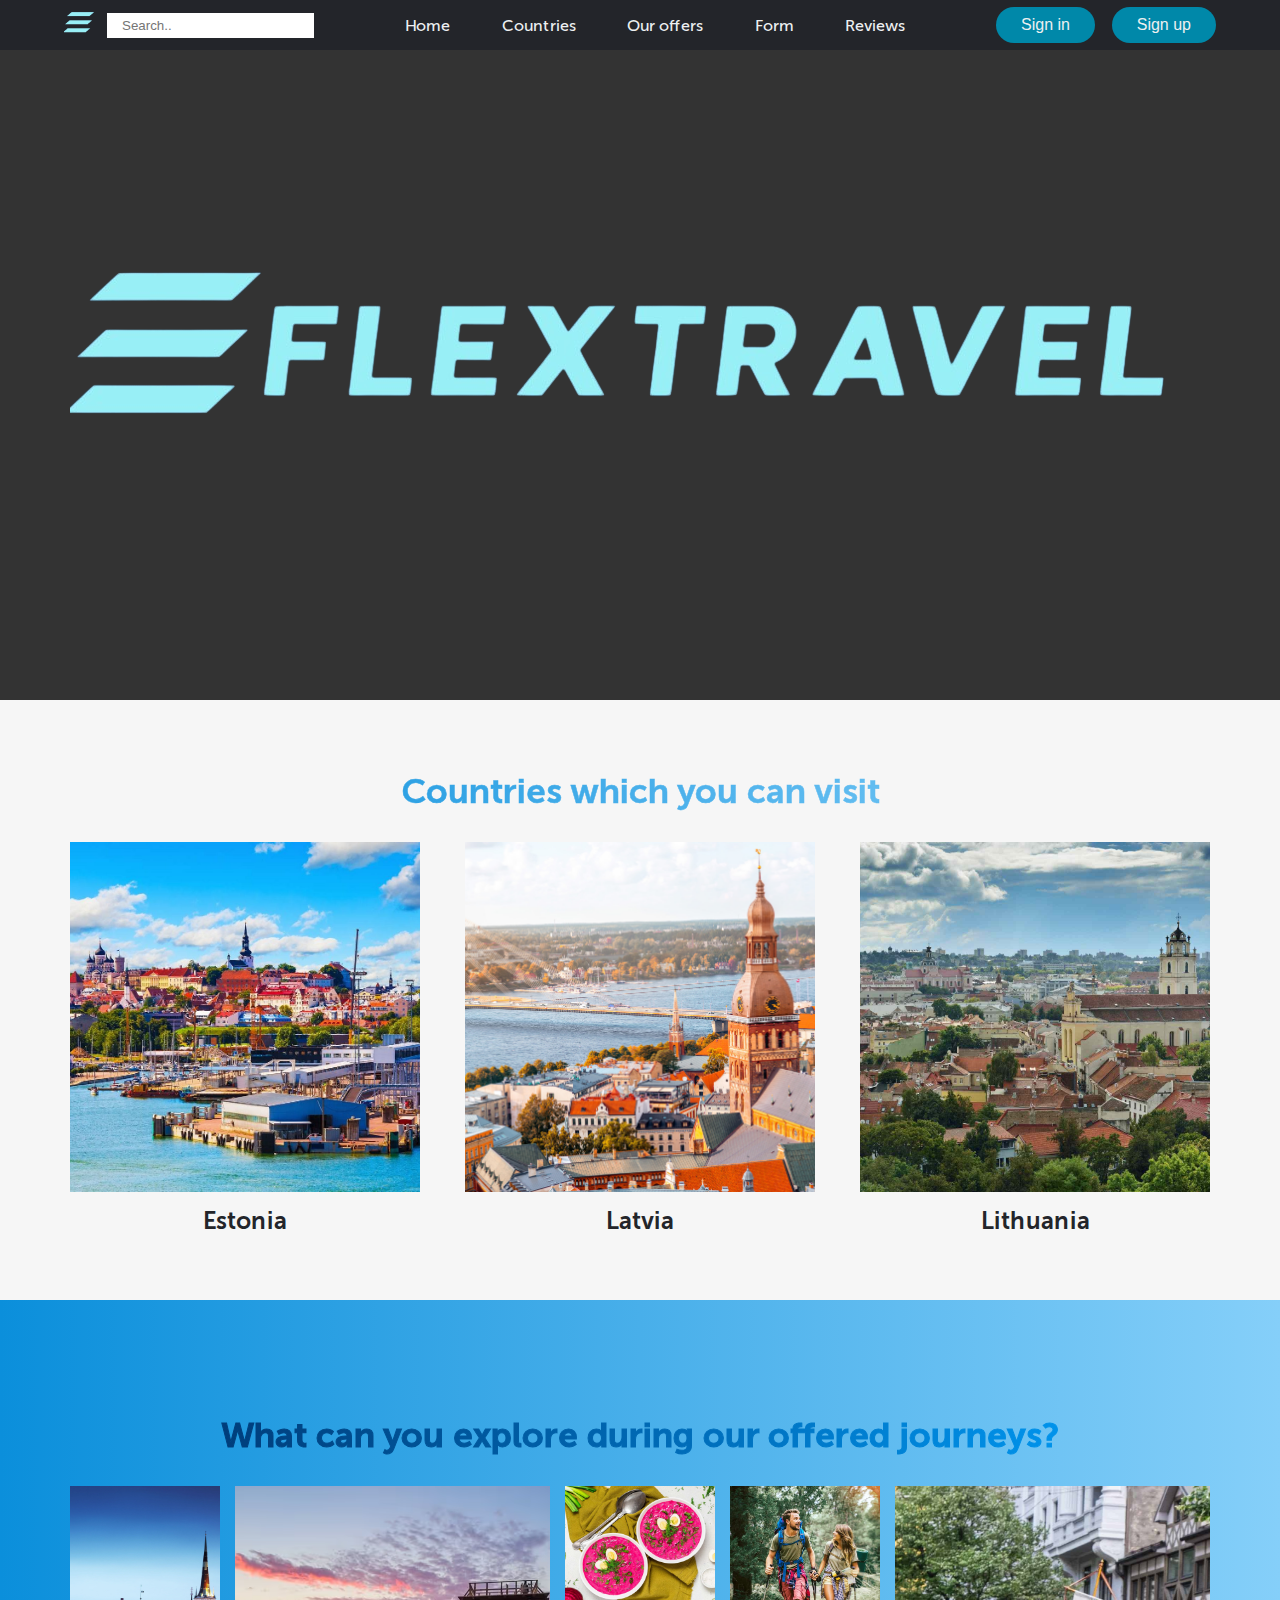
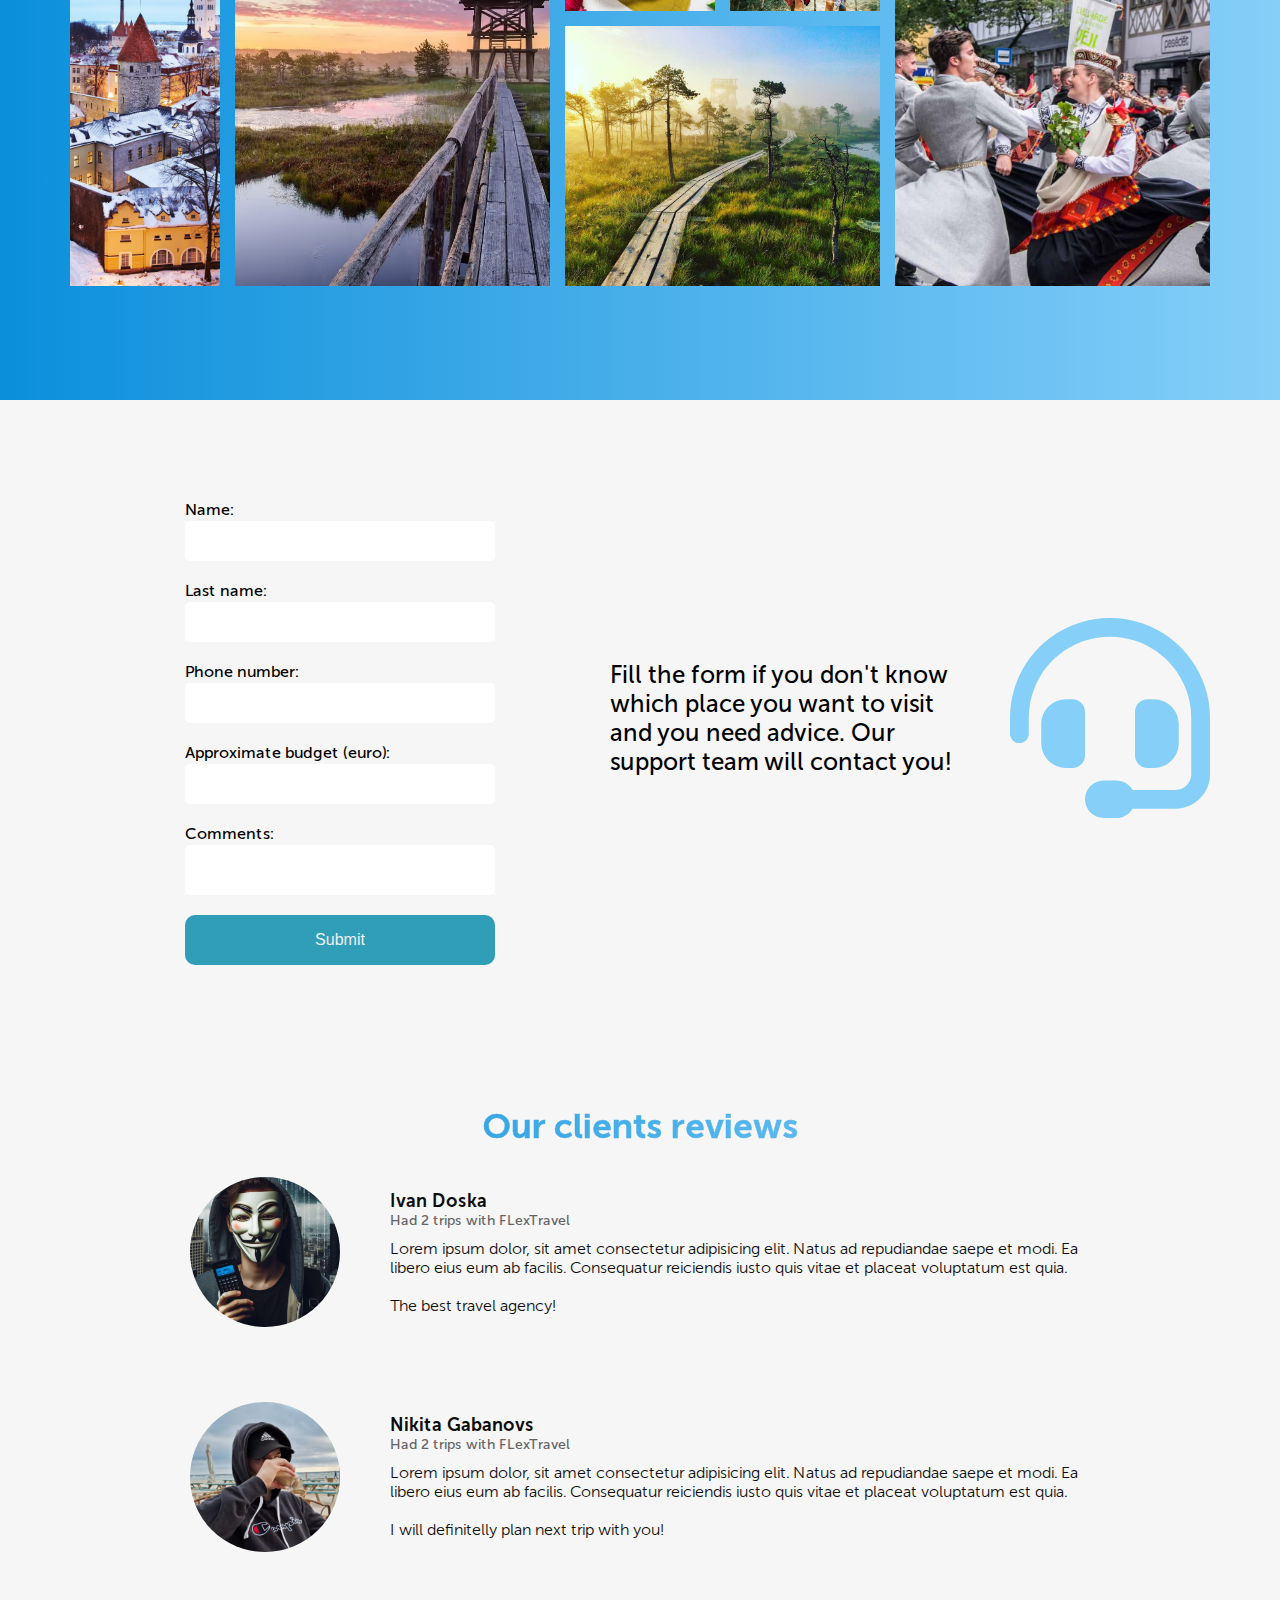
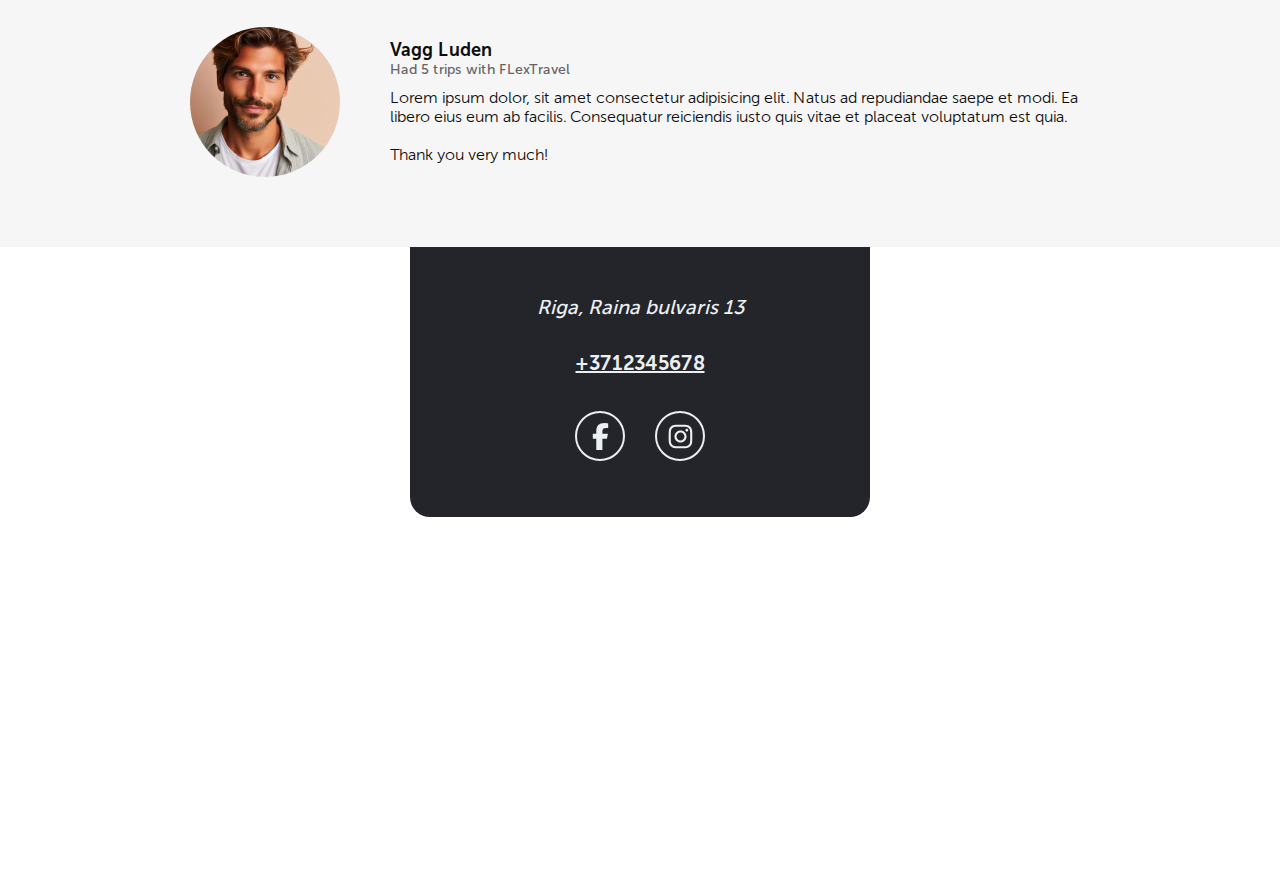
==== commit b8eb4b84: "Update index.html" ====
--- a/index.html
+++ b/index.html
@@ -14,7 +14,6 @@
     <link rel="stylesheet" href="css/style.css">
 </head>
 <body>
-
     <header class="header">
         <nav class="header_nav">
             <div class="header_block">
@@ -33,8 +32,7 @@
                 <button onclick="openForm2()" class="header_option">Sign up</button>
             </div>
         </nav>
-    </header>
-    
+    </header>    
     <section class="first" id="first">
         <video autoplay muted loop class="myVideo">
             <source src="video/intro1.mp4" type="video/mp4">
@@ -44,7 +42,6 @@
             <img src="icons/logo.png" alt="logo">
         </div>
     </section>
-
     <section class="second" id="second">
         <div class="container">
             <h2 class="second_name h2_template">Countries which you can visit</h2>
@@ -64,8 +61,6 @@
             </div>
         </div>
     </section>
-
-
     <section class="third" id="third">
         <div class="container">
             <h2 class="third_name h2_template">What can you explore during our offered journeys?</h2>
@@ -109,17 +104,16 @@
             </div>
         </div>
     </section>
-
     <section class="fourth" id="fourth">
         <div class="container">
             <form action="#" method="post" class="main_form">
                 <label for="name">Name:</label>
-                <input type="text" id="name" name="name" value="" required>
+                <input type="text" id="name" name="name" value="" required pattern="[A-Za-z]+">
                 <label for="lname">Last name:</label>
-                <input type="text" id="surname" name="surname" value="" required>
+                <input type="text" id="surname" name="surname" value="" required pattern="[A-Za-z]+">
                 <label for="phone">Phone number:</label>
-                <input type="tel" id="phone" name="phone" value="" required pattern="\+[0-9]{9,14}">
-                <label for="budget">Approximate budget:</label>
+                <input type="tel" id="phone" name="phone" value="" required pattern="\+[0-9]{9,15}">
+                <label for="budget">Approximate budget (euro):</label>
                 <input type="number" id="budget" name="budget" value="" required min="0">
                 <label for="comments">Comments:</label>
                 <textarea id="comments" name="comments"></textarea>
@@ -132,7 +126,6 @@
             </div>
         </div>
     </section>
-
     <section class="fifth" id="fifth">
         <div class="container">
             <h2 class="fifth_name h2_template">Our clients reviews</h2>
@@ -176,12 +169,10 @@
             </div>
         </div>
     </section>
-
     <footer class="footer">
         <iframe src="https://www.google.com/maps/embed?pb=!1m18!1m12!1m3!1d1490.8387763408334!2d24.11534339900135!3d56.9513787136483!2m3!1f0!2f0!3f0!3m2!1i1024!2i768!4f13.1!3m3!1m2!1s0x46eecfd18161db11%3A0xfd9e4a8e6db032d9!2zUmFpxYZhIGJ1bHbEgXJpcyAxMywgQ2VudHJhIHJham9ucywgUsSrZ2EsIExWLTEwNTA!5e0!3m2!1sru!2slv!4v1719171145728!5m2!1sru!2slv" width="600" height="450" style="border:0;" allowfullscreen="" loading="lazy" referrerpolicy="no-referrer-when-downgrade"></iframe>
-
         <div class="footer_info">
-            <address class="footer_addr">Riga, Raiņa bulvāris 13</address>
+            <address class="footer_addr">Riga, Raina bulvaris 13</address>
             <a class="footer_phone" href="tel:84999228974">+3712345678</a>
             <div class="footer_social">
                 <a href="#" class="footer_social-item"><svg xmlns="http://www.w3.org/2000/svg" viewBox="0 0 320 512"><!--!Font Awesome Free 6.5.2 by @fontawesome - https://fontawesome.com License - https://fontawesome.com/license/free Copyright 2024 Fonticons, Inc.--><path d="M80 299.3V512H196V299.3h86.5l18-97.8H196V166.9c0-51.7 20.3-71.5 72.7-71.5c16.3 0 29.4 .4 37 1.2V7.9C291.4 4 256.4 0 236.2 0C129.3 0 80 50.5 80 159.4v42.1H14v97.8H80z"/></svg></a>
@@ -189,35 +180,32 @@
             </div>
         </div>
     </footer>
-    
     <div class="overlay" id="overlay">
         <div class="sign_in-modal" id="sign_in-modal">
             <div class="modal_close" id="closeModal" onclick="closeForm1()">&times;</div>
             <form action="#" method="post" class="sign_in-form">
-                <label for="phone">Email:</label>
-                <input type="email" id="email" name="email" value="" required>
-                <label for="name">Password:</label>
+                <label for="email">Email:</label>
+                <input type="email" id="email" name="email" value="" required pattern="[a-zA-Z0-9._%+-]+@[a-zA-Z0-9.-]+\.[a-zA-Z]{2,}">
+                <label for="password">Password:</label>
                 <input type="password" id="password" name="password" required>
                 <button class="sign_in-btn" type="submit">Sign in</button>
             </form> 
         </div>
-
         <div class="sign_up-modal" id="sign_up-modal">
             <div class="modal_close" id="closeModal" onclick="closeForm2()">&times;</div>
             <form action="#" method="post" class="sign_up-form">
                 <label for="name">Name:</label>
-                <input type="text" id="name" name="name" value="" required>
+                <input type="text" id="name" name="name" value="" required pattern="[A-Za-z]+">
                 <label for="lname">Last name:</label>
-                <input type="text" id="surname" name="surname" value="" required>
+                <input type="text" id="surname" name="surname" value="" required pattern="[A-Za-z]+">
                 <label for="phone">Email:</label>
-                <input type="email" id="email" name="email" value="" required>
+                <input type="email" id="email" name="email" value="" required pattern="[a-zA-Z0-9._%+-]+@[a-zA-Z0-9.-]+\.[a-zA-Z]{2,}">
                 <label for="name">Password:</label>
                 <input type="password" id="password" name="password" required>
                 <button class="sign_up-btn" type="submit">Sign up</button>
             </form> 
         </div>
     </div>
-
     <script src="js/script.js"></script>
 </body>
-</html>+</html>
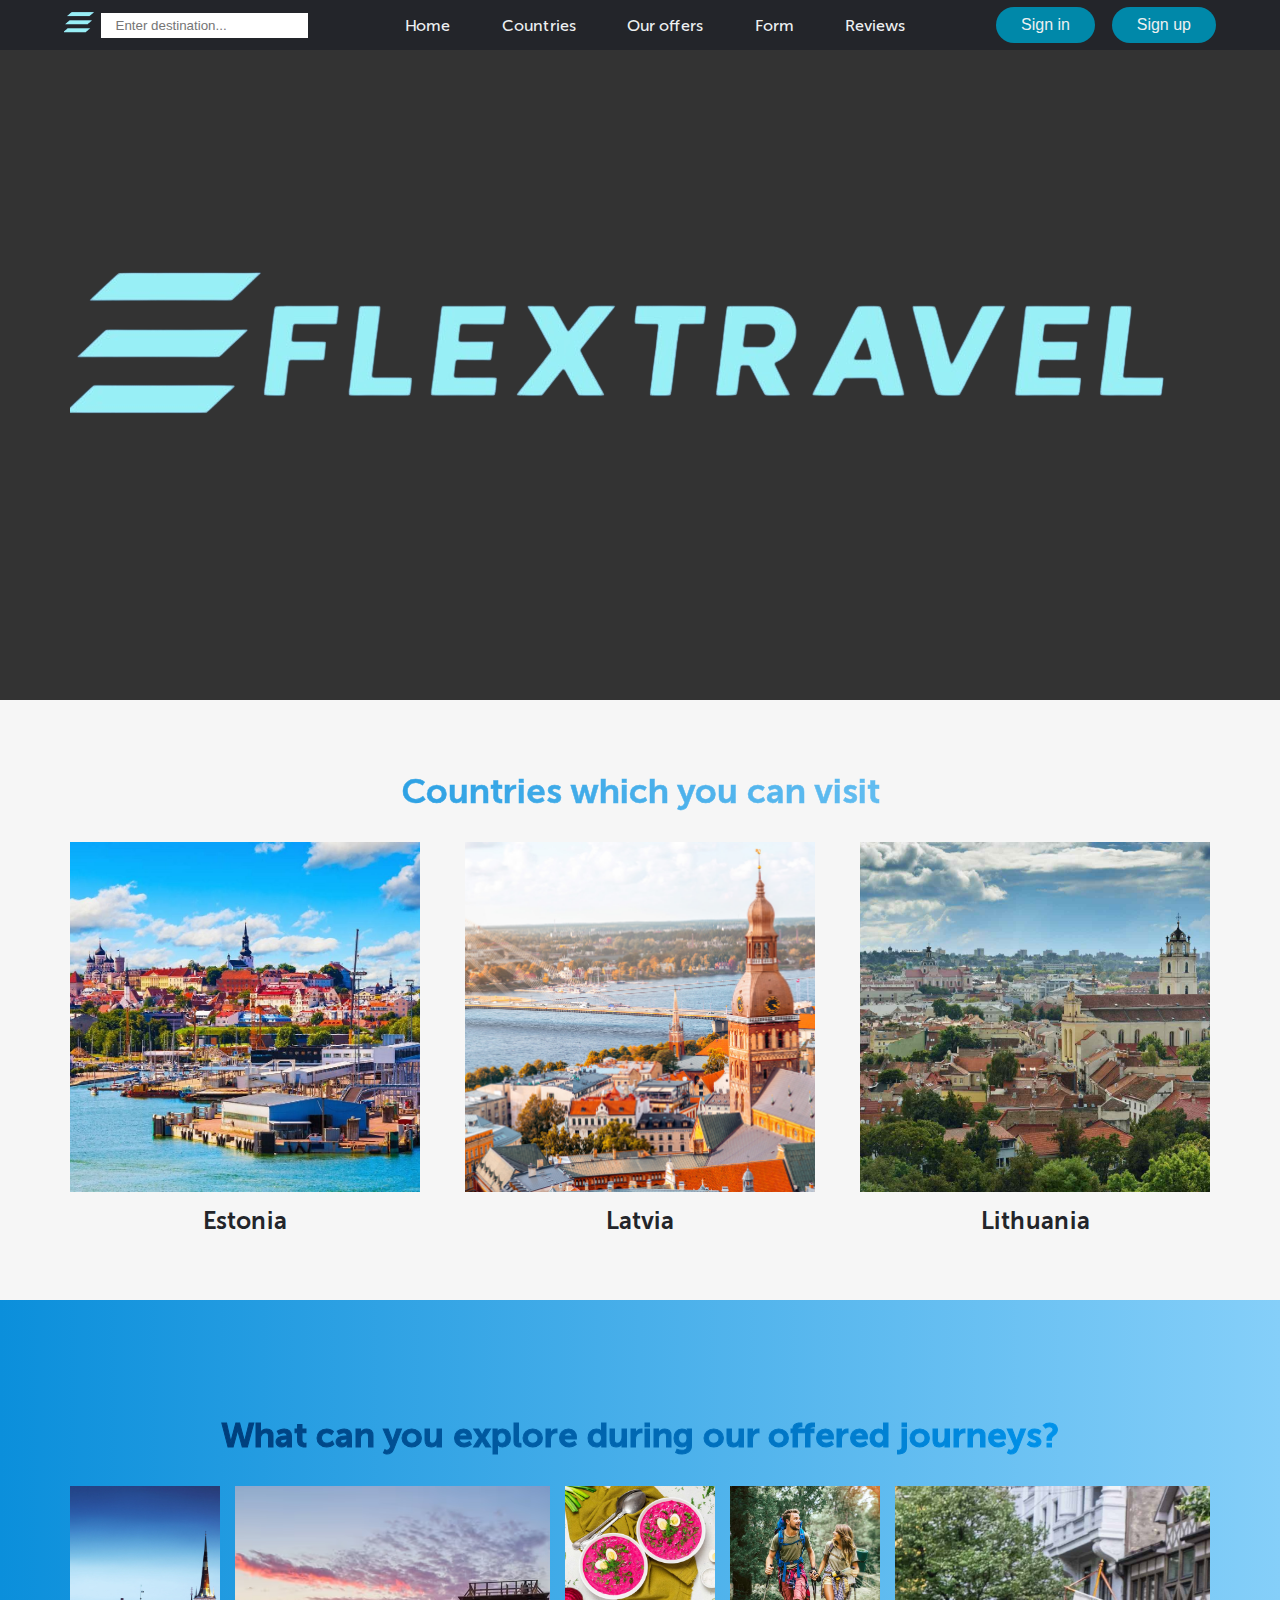
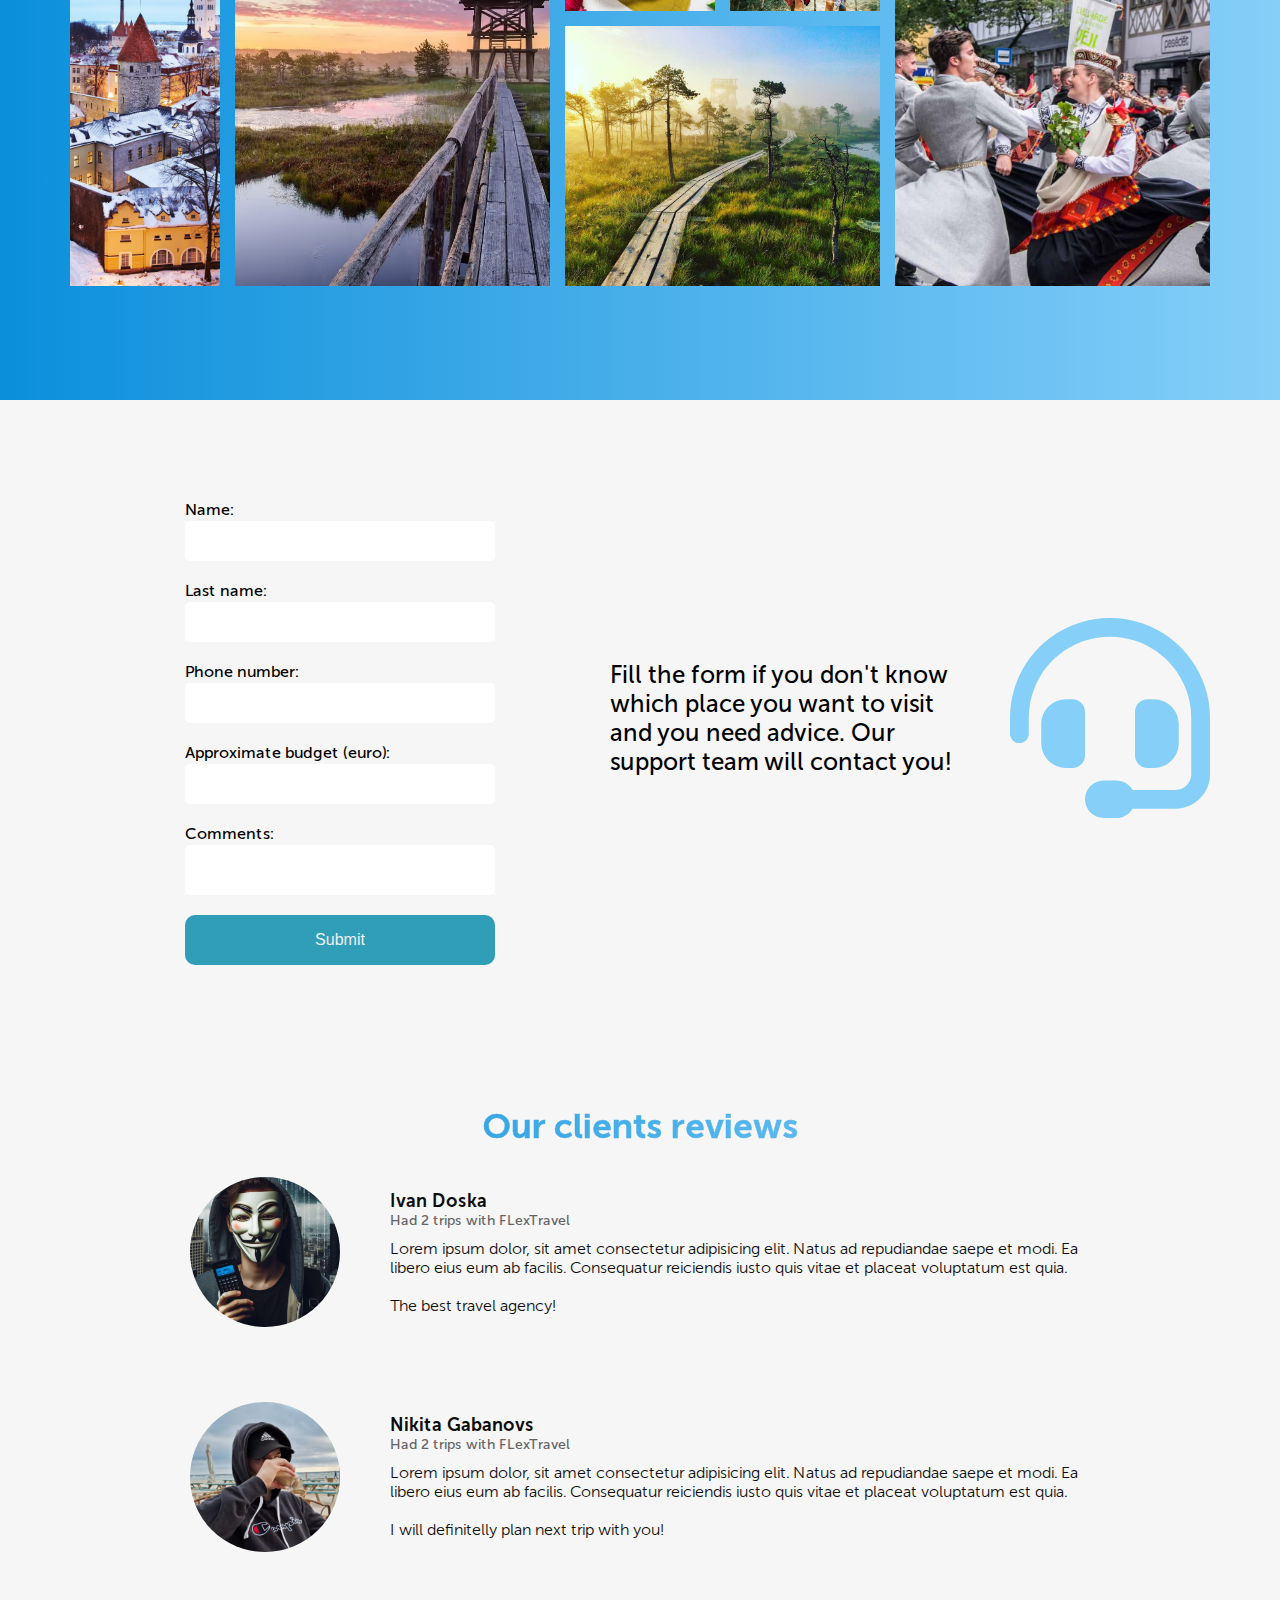
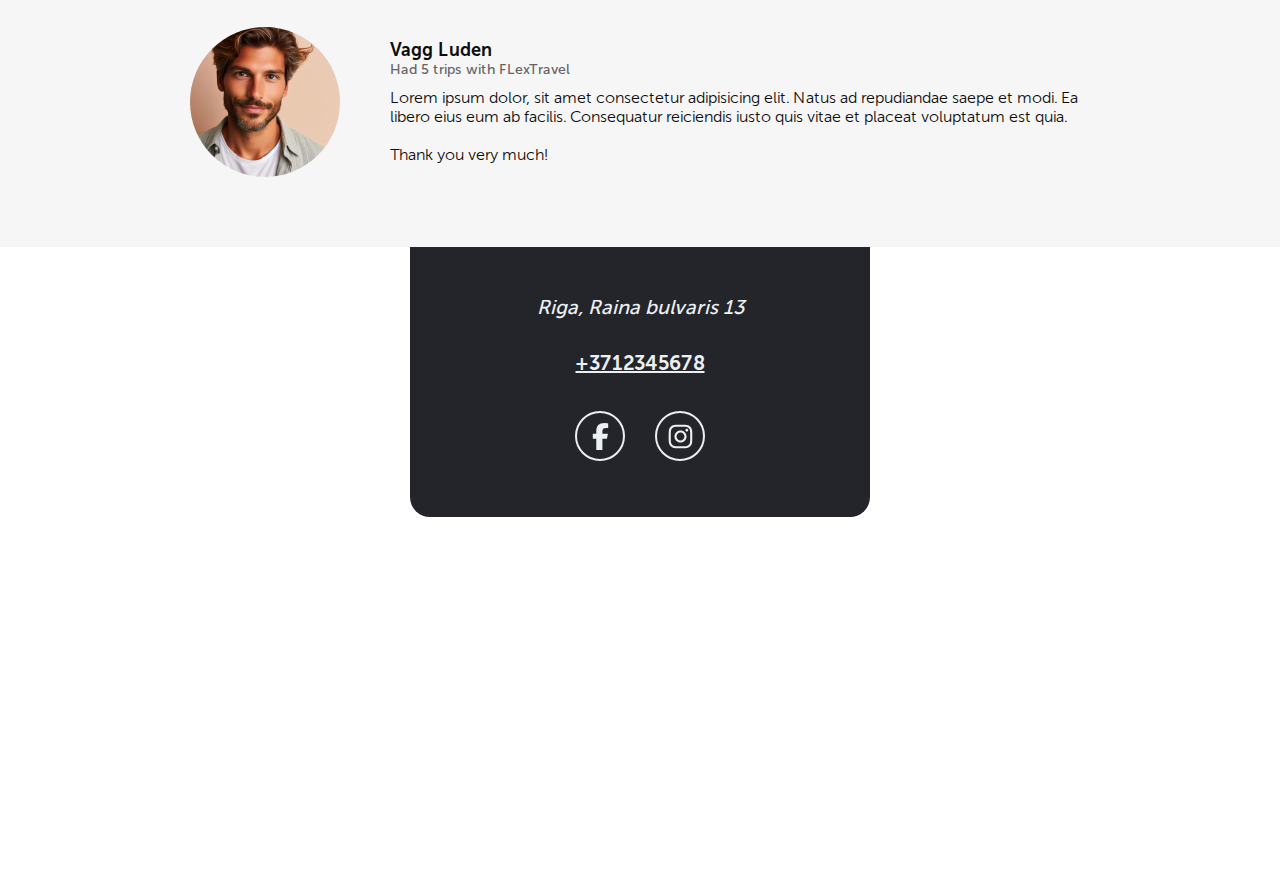
==== commit 3ae5b4a4: "Update index.html" ====
--- a/index.html
+++ b/index.html
@@ -18,8 +18,9 @@
         <nav class="header_nav">
             <div class="header_block">
                 <a class="header_link" href="#first"><img class="header_logo" src="icons/logo_mini.png" alt="logo"></a>
-                <input class="header_search" type="search" placeholder="Search..">
-            </div>
+                <input class="header_search" type="search" placeholder="Enter destination..." id="headerSearchInput">
+                <div id="searchResults"></div>
+            </div>            
             <div class="header_block">
                 <a class="header_link" href="#first">Home</a>
                 <a class="header_link" href="#second">Countries</a>
@@ -106,19 +107,19 @@
     </section>
     <section class="fourth" id="fourth">
         <div class="container">
-            <form action="#" method="post" class="main_form">
+            <form action="submit_form.php" method="post" class="main_form" id="myForm">
                 <label for="name">Name:</label>
-                <input type="text" id="name" name="name" value="" required pattern="[A-Za-z]+">
+                <input type="text" id="name" name="name" value="" required pattern="[A-Za-z]{2,}" title="Must be longer than 1 character and do not contain numbers">
                 <label for="lname">Last name:</label>
-                <input type="text" id="surname" name="surname" value="" required pattern="[A-Za-z]+">
+                <input type="text" id="surname" name="surname" value="" required pattern="[A-Za-z]{2,}" title="Must be longer than 1 character and do not contain numbers">
                 <label for="phone">Phone number:</label>
-                <input type="tel" id="phone" name="phone" value="" required pattern="\+[0-9]{9,15}">
+                <input type="tel" id="phone" name="phone" value="" required pattern="\+[0-9]{9,15}" title="Enter your phone number starting with + and consisting of 9 to 15 digits">
                 <label for="budget">Approximate budget (euro):</label>
                 <input type="number" id="budget" name="budget" value="" required min="0">
                 <label for="comments">Comments:</label>
                 <textarea id="comments" name="comments"></textarea>
                 <button class="main_btn" type="submit">Submit</button>
-            </form>     
+            </form>
             <div class="fourth_block">
                 <p class="fourth_text">Fill the form if you don't know which place you want to visit and you need advice. Our support team will contact you!</p>
                 <i class="fa-solid fa-headset third_icon"></i>
@@ -183,11 +184,11 @@
     <div class="overlay" id="overlay">
         <div class="sign_in-modal" id="sign_in-modal">
             <div class="modal_close" id="closeModal" onclick="closeForm1()">&times;</div>
-            <form action="#" method="post" class="sign_in-form">
+            <form action="#" method="post" class="sign_in-form"> <!--data is not validated here as user enter data that already passed validation before-->
                 <label for="email">Email:</label>
-                <input type="email" id="email" name="email" value="" required pattern="[a-zA-Z0-9._%+-]+@[a-zA-Z0-9.-]+\.[a-zA-Z]{2,}">
+                <input type="email" id="email" name="email" value="" required> 
                 <label for="password">Password:</label>
-                <input type="password" id="password" name="password" required>
+                <input type="password" id="password" name="password" required> 
                 <button class="sign_in-btn" type="submit">Sign in</button>
             </form> 
         </div>
@@ -195,13 +196,13 @@
             <div class="modal_close" id="closeModal" onclick="closeForm2()">&times;</div>
             <form action="#" method="post" class="sign_up-form">
                 <label for="name">Name:</label>
-                <input type="text" id="name" name="name" value="" required pattern="[A-Za-z]+">
+                <input type="text" id="name" name="name" value="" required pattern="[A-Za-z]{2,}" title="Must be longer than 1 character and do not contain numbers">
                 <label for="lname">Last name:</label>
-                <input type="text" id="surname" name="surname" value="" required pattern="[A-Za-z]+">
+                <input type="text" id="surname" name="surname" value="" required pattern="[A-Za-z]{2,}" title="Must be longer than 1 character and do not contain numbers">
                 <label for="phone">Email:</label>
                 <input type="email" id="email" name="email" value="" required pattern="[a-zA-Z0-9._%+-]+@[a-zA-Z0-9.-]+\.[a-zA-Z]{2,}">
                 <label for="name">Password:</label>
-                <input type="password" id="password" name="password" required>
+                <input type="password" id="password" name="password" required pattern="(?=.*\d)(?=.*[a-z])(?=.*[A-Z]).{8,}" title="Password must contain at least one number, one uppercase letter, one lowercase letter, and be at least 8 characters long">
                 <button class="sign_up-btn" type="submit">Sign up</button>
             </form> 
         </div>
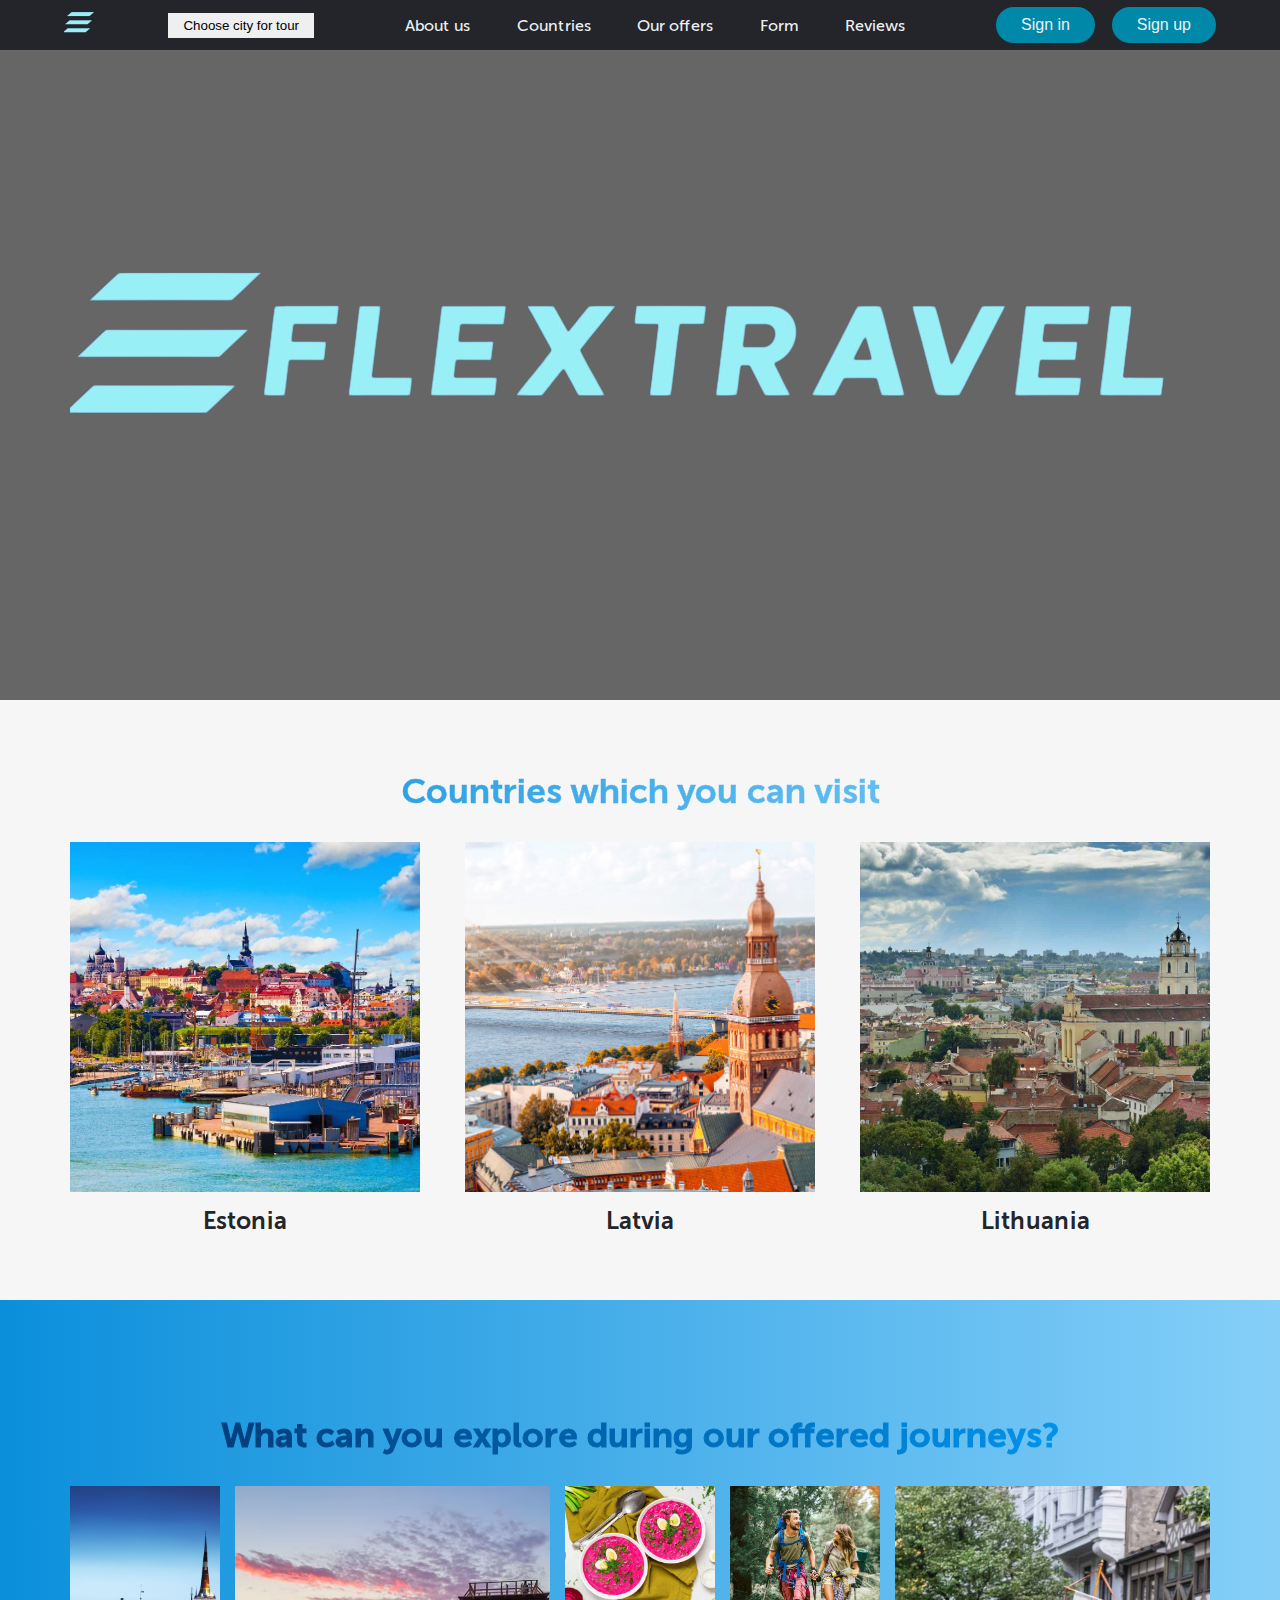
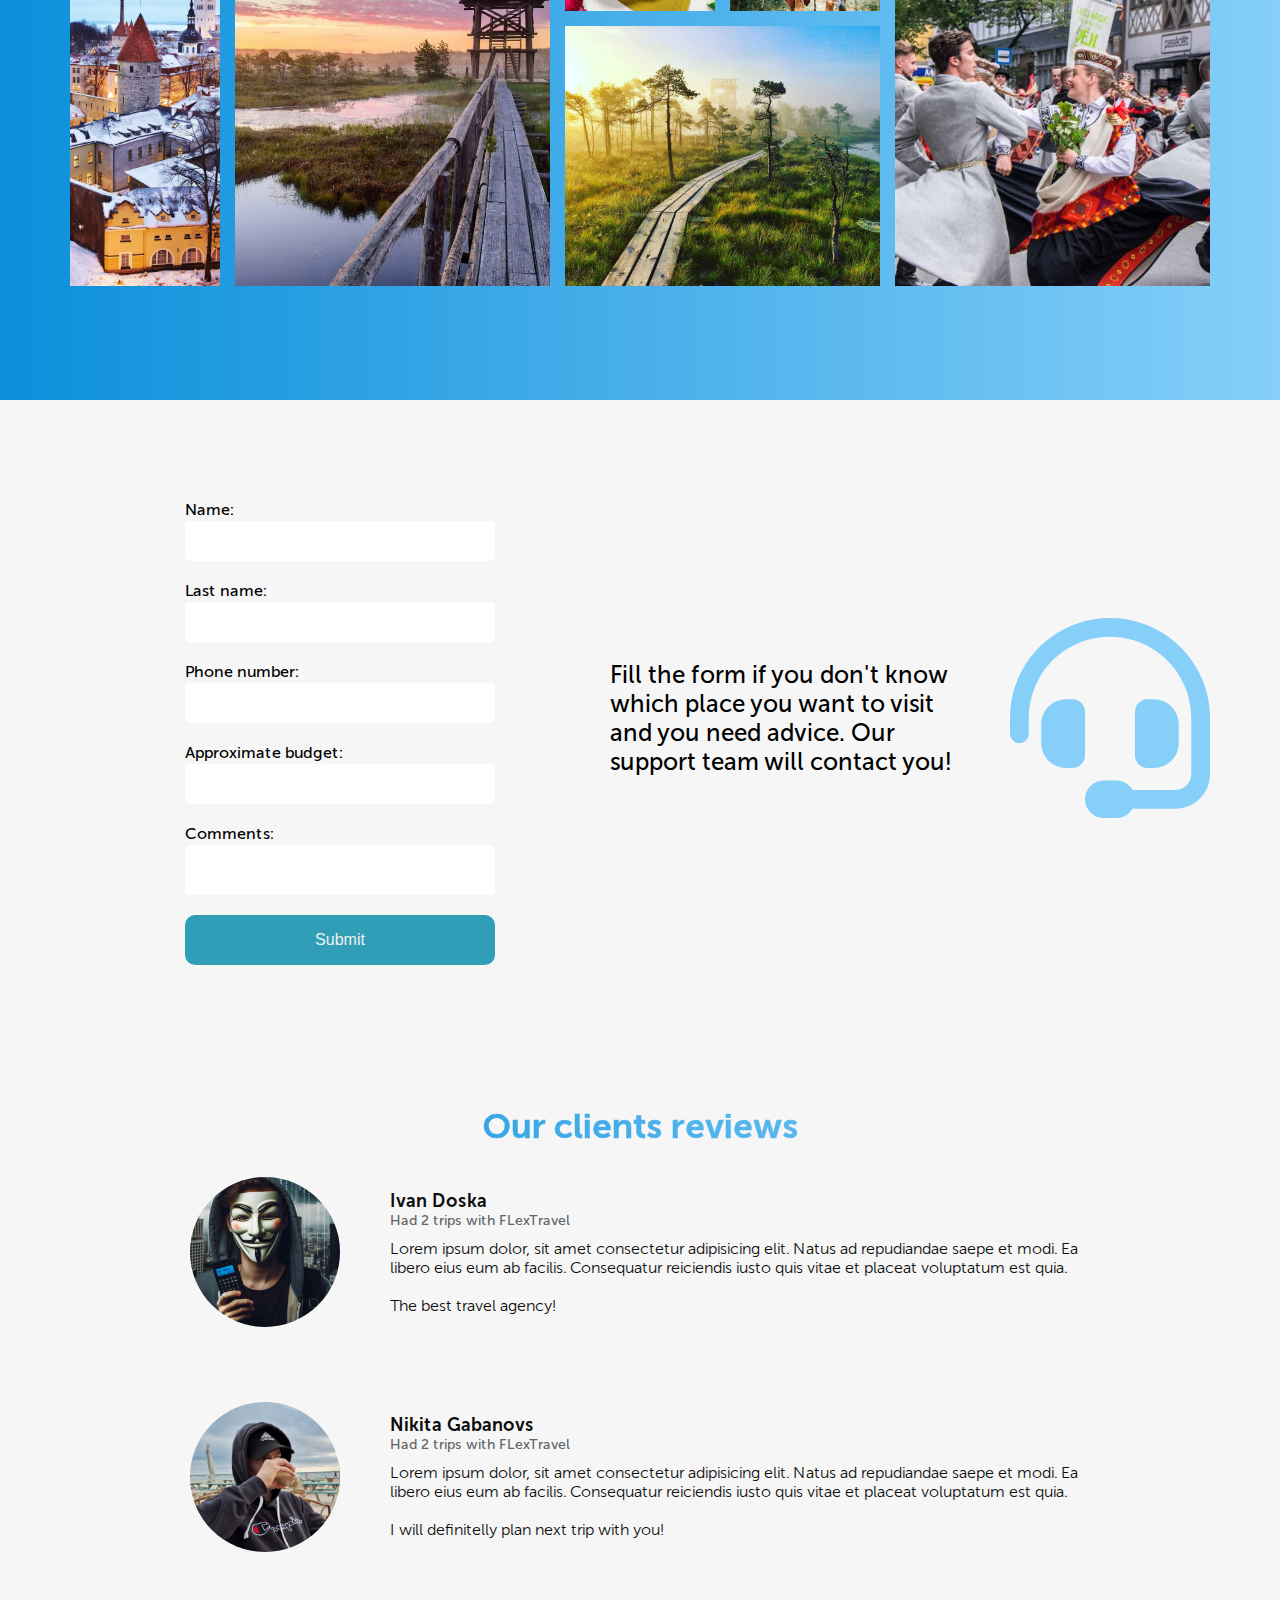
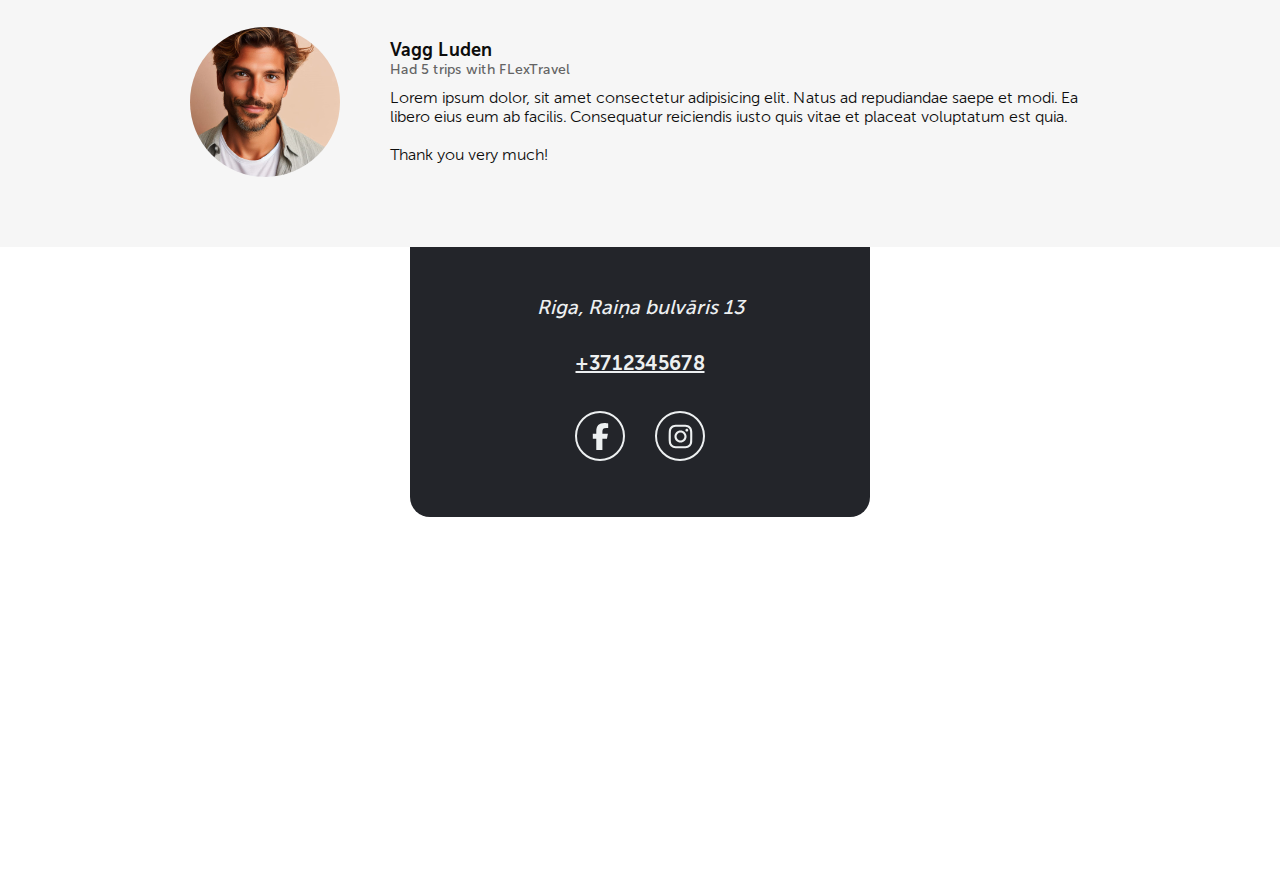
==== commit 36435a4c: "tour pages modifications" ====
--- a/index.html
+++ b/index.html
@@ -14,15 +14,34 @@
     <link rel="stylesheet" href="css/style.css">
 </head>
 <body>
+
     <header class="header">
         <nav class="header_nav">
             <div class="header_block">
                 <a class="header_link" href="#first"><img class="header_logo" src="icons/logo_mini.png" alt="logo"></a>
-                <input class="header_search" type="search" placeholder="Enter destination..." id="headerSearchInput">
-                <div id="searchResults"></div>
-            </div>            
+                <div class="dropdown">
+                    <button>Choose city for tour</button>
+                    <div class="dropdown-content">
+                        <a href="latvia/tour_pages/liepaja.html">Liepaja</a>
+                        <a href="latvia/tour_pages/ventspils.html">Ventspils</a>
+                        <a href="latvia/tour_pages/daugavpils.html">Daugavpils</a>
+                        <a href="latvia/tour_pages/cesis.html">Cesis</a>
+                        <a href="latvia/tour_pages/riga.html">Riga</a>
+                        <a href="#">Vilnius</a>
+                        <a href="#">Trakai</a>
+                        <a href="#">Palanga</a>
+                        <a href="#">Klaipeda</a>
+                        <a href="#">Siauliai</a>
+                        <a href="#">Tallinn</a>
+                        <a href="#">Parnu</a>
+                        <a href="#">Tartu</a>
+                        <a href="#">Haapsalu</a>
+                        <a href="#">Narva</a>
+                    </div>
+                  </div>
+            </div>
             <div class="header_block">
-                <a class="header_link" href="#first">Home</a>
+                <a class="header_link" href="about_us.html">About us</a>
                 <a class="header_link" href="#second">Countries</a>
                 <a class="header_link" href="#third">Our offers</a>
                 <a class="header_link" href="#fourth">Form</a>
@@ -33,7 +52,8 @@
                 <button onclick="openForm2()" class="header_option">Sign up</button>
             </div>
         </nav>
-    </header>    
+    </header>
+    
     <section class="first" id="first">
         <video autoplay muted loop class="myVideo">
             <source src="video/intro1.mp4" type="video/mp4">
@@ -43,6 +63,7 @@
             <img src="icons/logo.png" alt="logo">
         </div>
     </section>
+
     <section class="second" id="second">
         <div class="container">
             <h2 class="second_name h2_template">Countries which you can visit</h2>
@@ -51,7 +72,7 @@
                     <img src="img/countries/estonia.jpg" alt="estonia" class="second_img">
                     <p class="second_text">Estonia</p>
                 </a>
-                <a class="second_block" href="latvia/latvia.html">
+                <a class="second_block" href="countries/latvia.html">
                     <img src="img/countries/latvia.jpg" alt="latvia" class="second_img">
                     <p class="second_text">Latvia</p>
                 </a>
@@ -62,6 +83,8 @@
             </div>
         </div>
     </section>
+
+
     <section class="third" id="third">
         <div class="container">
             <h2 class="third_name h2_template">What can you explore during our offered journeys?</h2>
@@ -105,21 +128,22 @@
             </div>
         </div>
     </section>
+
     <section class="fourth" id="fourth">
         <div class="container">
-            <form action="submit_form.php" method="post" class="main_form" id="myForm">
+            <form action="#" method="post" class="main_form" id="main_form">
                 <label for="name">Name:</label>
-                <input type="text" id="name" name="name" value="" required pattern="[A-Za-z]{2,}" title="Must be longer than 1 character and do not contain numbers">
+                <input type="text" id="name" name="name" value="" required>
                 <label for="lname">Last name:</label>
-                <input type="text" id="surname" name="surname" value="" required pattern="[A-Za-z]{2,}" title="Must be longer than 1 character and do not contain numbers">
+                <input type="text" id="surname" name="surname" value="" required>
                 <label for="phone">Phone number:</label>
-                <input type="tel" id="phone" name="phone" value="" required pattern="\+[0-9]{9,15}" title="Enter your phone number starting with + and consisting of 9 to 15 digits">
-                <label for="budget">Approximate budget (euro):</label>
+                <input type="tel" id="phone" name="phone" value="" required pattern="\+[0-9]{9,14}">
+                <label for="budget">Approximate budget:</label>
                 <input type="number" id="budget" name="budget" value="" required min="0">
                 <label for="comments">Comments:</label>
                 <textarea id="comments" name="comments"></textarea>
                 <button class="main_btn" type="submit">Submit</button>
-            </form>
+            </form>     
             <div class="fourth_block">
                 <p class="fourth_text">Fill the form if you don't know which place you want to visit and you need advice. Our support team will contact you!</p>
                 <i class="fa-solid fa-headset third_icon"></i>
@@ -127,6 +151,7 @@
             </div>
         </div>
     </section>
+
     <section class="fifth" id="fifth">
         <div class="container">
             <h2 class="fifth_name h2_template">Our clients reviews</h2>
@@ -170,10 +195,12 @@
             </div>
         </div>
     </section>
+
     <footer class="footer">
         <iframe src="https://www.google.com/maps/embed?pb=!1m18!1m12!1m3!1d1490.8387763408334!2d24.11534339900135!3d56.9513787136483!2m3!1f0!2f0!3f0!3m2!1i1024!2i768!4f13.1!3m3!1m2!1s0x46eecfd18161db11%3A0xfd9e4a8e6db032d9!2zUmFpxYZhIGJ1bHbEgXJpcyAxMywgQ2VudHJhIHJham9ucywgUsSrZ2EsIExWLTEwNTA!5e0!3m2!1sru!2slv!4v1719171145728!5m2!1sru!2slv" width="600" height="450" style="border:0;" allowfullscreen="" loading="lazy" referrerpolicy="no-referrer-when-downgrade"></iframe>
+
         <div class="footer_info">
-            <address class="footer_addr">Riga, Raina bulvaris 13</address>
+            <address class="footer_addr">Riga, Raiņa bulvāris 13</address>
             <a class="footer_phone" href="tel:84999228974">+3712345678</a>
             <div class="footer_social">
                 <a href="#" class="footer_social-item"><svg xmlns="http://www.w3.org/2000/svg" viewBox="0 0 320 512"><!--!Font Awesome Free 6.5.2 by @fontawesome - https://fontawesome.com License - https://fontawesome.com/license/free Copyright 2024 Fonticons, Inc.--><path d="M80 299.3V512H196V299.3h86.5l18-97.8H196V166.9c0-51.7 20.3-71.5 72.7-71.5c16.3 0 29.4 .4 37 1.2V7.9C291.4 4 256.4 0 236.2 0C129.3 0 80 50.5 80 159.4v42.1H14v97.8H80z"/></svg></a>
@@ -181,32 +208,35 @@
             </div>
         </div>
     </footer>
+    
     <div class="overlay" id="overlay">
         <div class="sign_in-modal" id="sign_in-modal">
             <div class="modal_close" id="closeModal" onclick="closeForm1()">&times;</div>
-            <form action="#" method="post" class="sign_in-form"> <!--data is not validated here as user enter data that already passed validation before-->
-                <label for="email">Email:</label>
-                <input type="email" id="email" name="email" value="" required> 
-                <label for="password">Password:</label>
-                <input type="password" id="password" name="password" required> 
+            <form action="#" method="post" class="sign_in-form">
+                <label for="phone">Email:</label>
+                <input type="email" id="email" name="email" value="" required>
+                <label for="name">Password:</label>
+                <input type="password" id="password" name="password" required>
                 <button class="sign_in-btn" type="submit">Sign in</button>
             </form> 
         </div>
+
         <div class="sign_up-modal" id="sign_up-modal">
             <div class="modal_close" id="closeModal" onclick="closeForm2()">&times;</div>
             <form action="#" method="post" class="sign_up-form">
                 <label for="name">Name:</label>
-                <input type="text" id="name" name="name" value="" required pattern="[A-Za-z]{2,}" title="Must be longer than 1 character and do not contain numbers">
+                <input type="text" id="name" name="name" value="" required>
                 <label for="lname">Last name:</label>
-                <input type="text" id="surname" name="surname" value="" required pattern="[A-Za-z]{2,}" title="Must be longer than 1 character and do not contain numbers">
+                <input type="text" id="surname" name="surname" value="" required>
                 <label for="phone">Email:</label>
-                <input type="email" id="email" name="email" value="" required pattern="[a-zA-Z0-9._%+-]+@[a-zA-Z0-9.-]+\.[a-zA-Z]{2,}">
+                <input type="email" id="email" name="email" value="" required>
                 <label for="name">Password:</label>
-                <input type="password" id="password" name="password" required pattern="(?=.*\d)(?=.*[a-z])(?=.*[A-Z]).{8,}" title="Password must contain at least one number, one uppercase letter, one lowercase letter, and be at least 8 characters long">
+                <input type="password" id="password" name="password" required>
                 <button class="sign_up-btn" type="submit">Sign up</button>
             </form> 
         </div>
     </div>
+
     <script src="js/script.js"></script>
 </body>
-</html>
+</html>--- a/css/style.css
+++ b/css/style.css
@@ -136,6 +136,58 @@
     background-color: rgba(0, 136, 169, 0.7);
 }
 
+.dropdown {
+    display: inline-block;
+    position: relative;
+}
+
+.dropdown button {
+    padding: 5px 15px;   
+    border: none;
+}
+
+.dropdown-content {
+    background-color: #23252A;
+    display: none;
+    position: absolute;
+    width: 100%;
+    overflow: auto;
+    box-shadow: 0px 10px 10px 0px rgba(0,0,0,0.4);
+}
+.dropdown:hover .dropdown-content {
+    display: block;
+}
+.dropdown-content a {
+    display: block;
+    color: #000000;
+    padding: 5px;
+    text-decoration: none;
+}
+.dropdown-content a:hover {
+    color: #FFFFFF;
+    background-color: #00A4BD;
+}
+
+/* About us */
+
+.about_us {
+    min-height: 1000px;
+    background-color: #F6F6F6;
+    padding: 100px 0 100px 0;
+}
+
+.about_us .about_us-h2 {
+    text-align: center;
+    margin-bottom: 20px;
+}
+
+.about_us .about_us-text {
+    color: #23252A;
+    font-size: 20px;
+    line-height: 20px;
+    font-weight: 500;
+}
+
 /* First section */
 
 .first {
@@ -144,7 +196,7 @@
     display: flex;
     align-items: center;
     justify-content: center;
-    background-color: rgba(0,0,0,0.8);
+    background-color: rgba(0,0,0,0.6);
     position: relative;
 }
 
@@ -538,20 +590,17 @@
 
 /* Latvia */
 
-.latvia {
+.country {
     min-height: 1000px;
     background-color: #F6F6F6;
     padding: 100px 0 100px 0;
 }
 
-/* Latvia -> Riga */
 
 /* Country -> city */
 
 .city {
-    min-height: 600px;
-    background-color: #F6F6F6;
-    padding: 100px 0 100px 0;
+    margin: 50px 0 50px 0;
 }
 
 
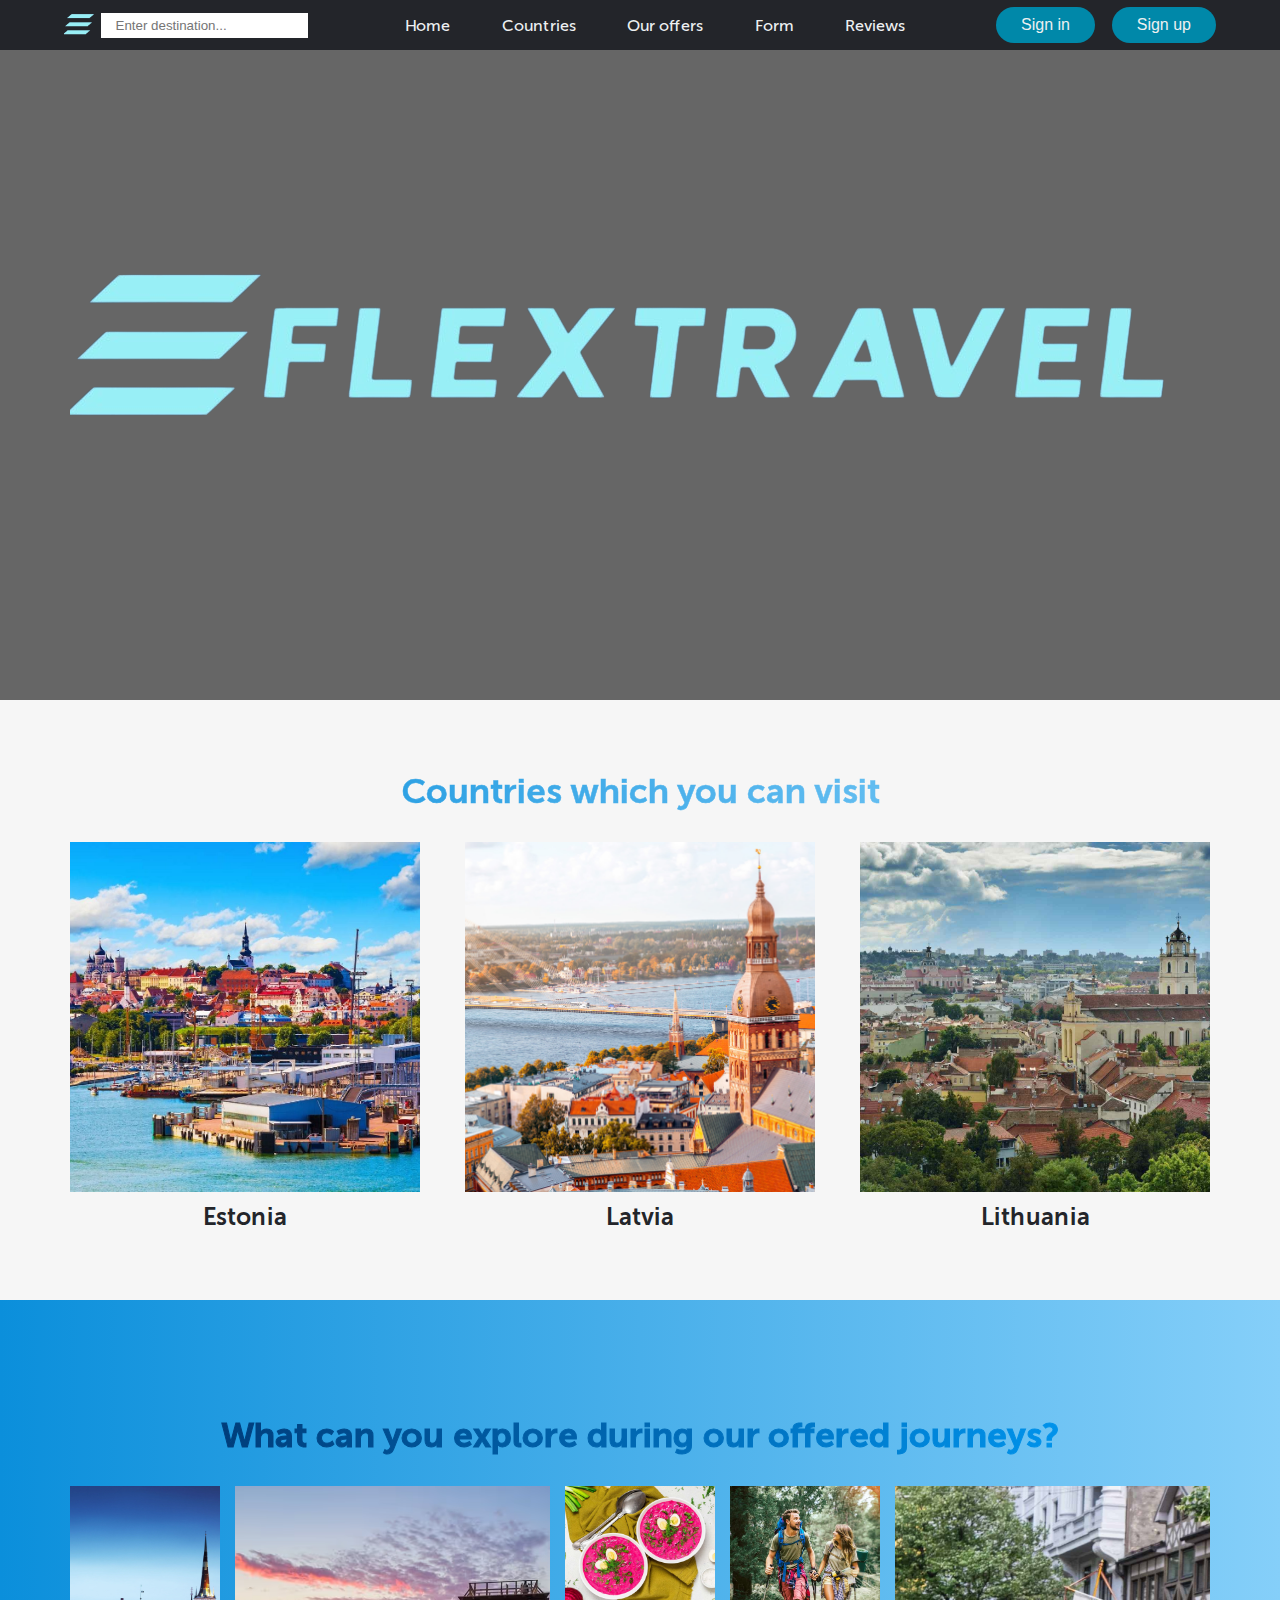
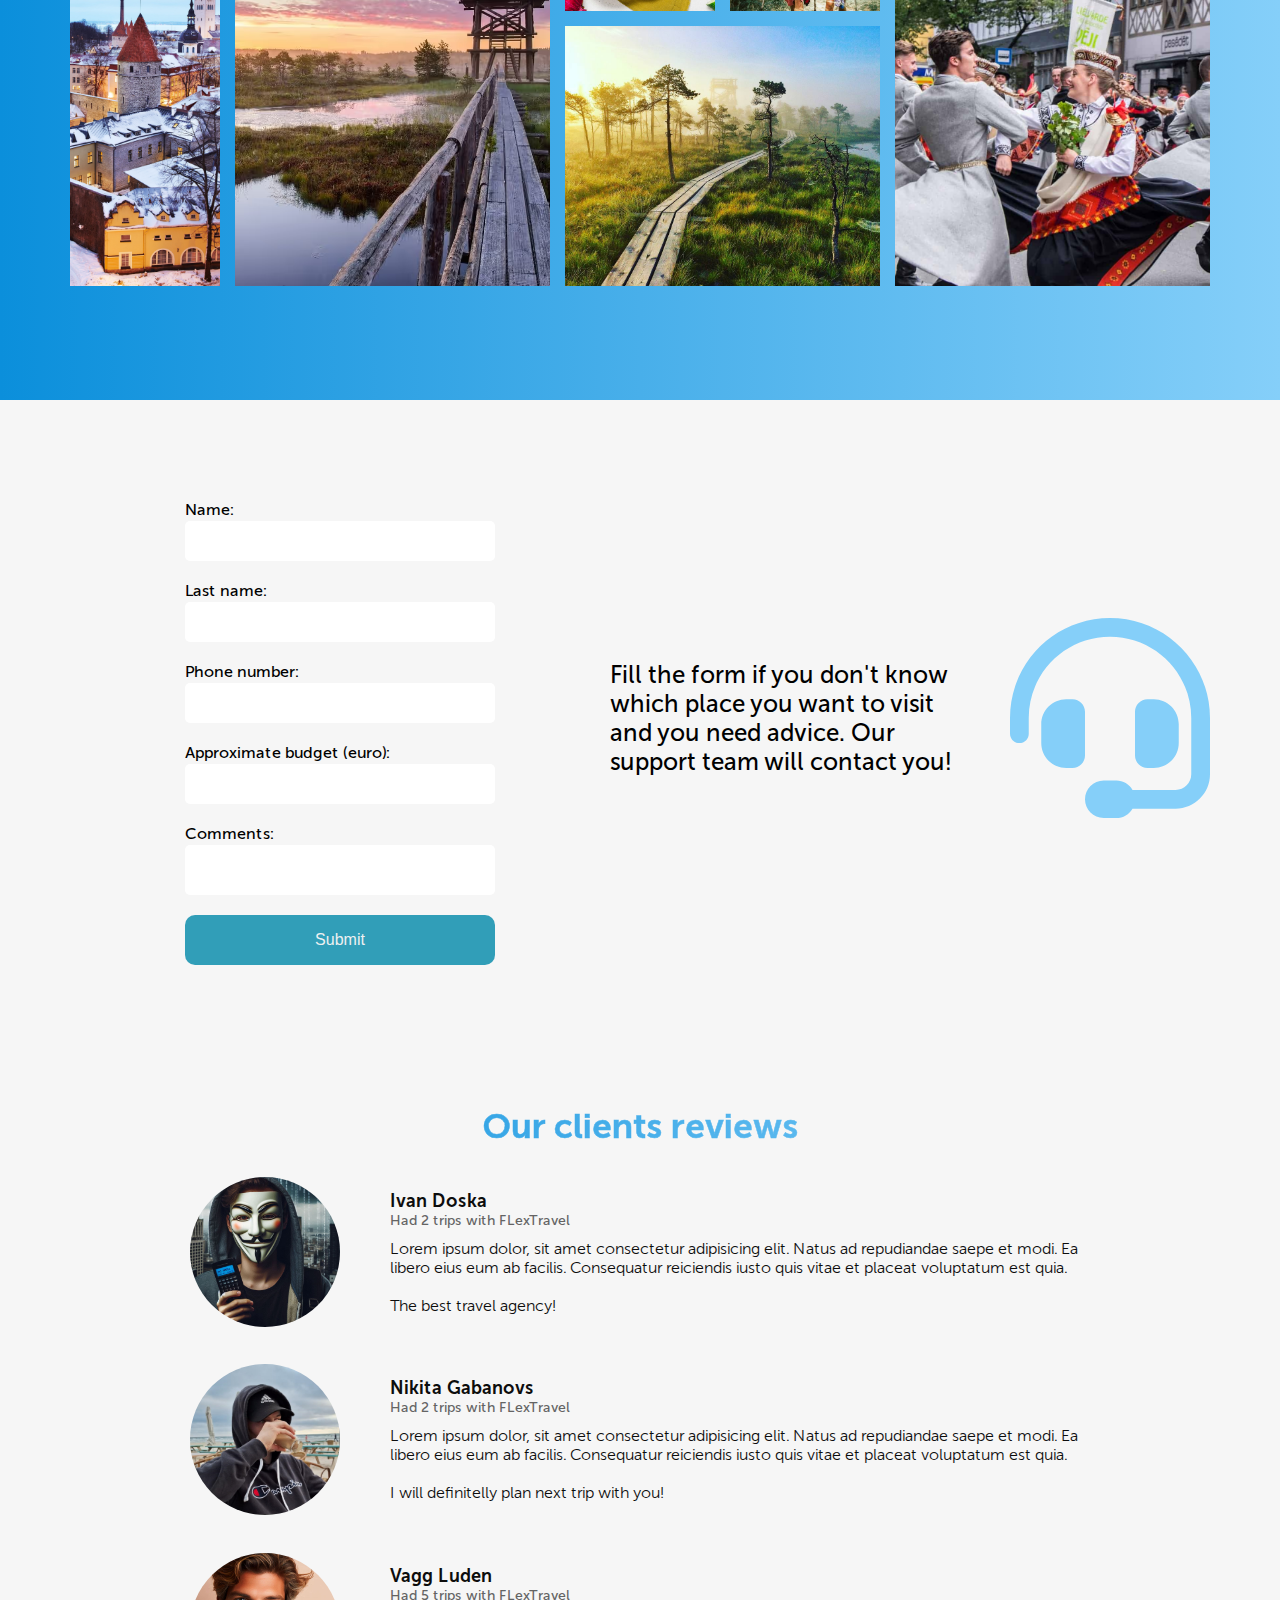
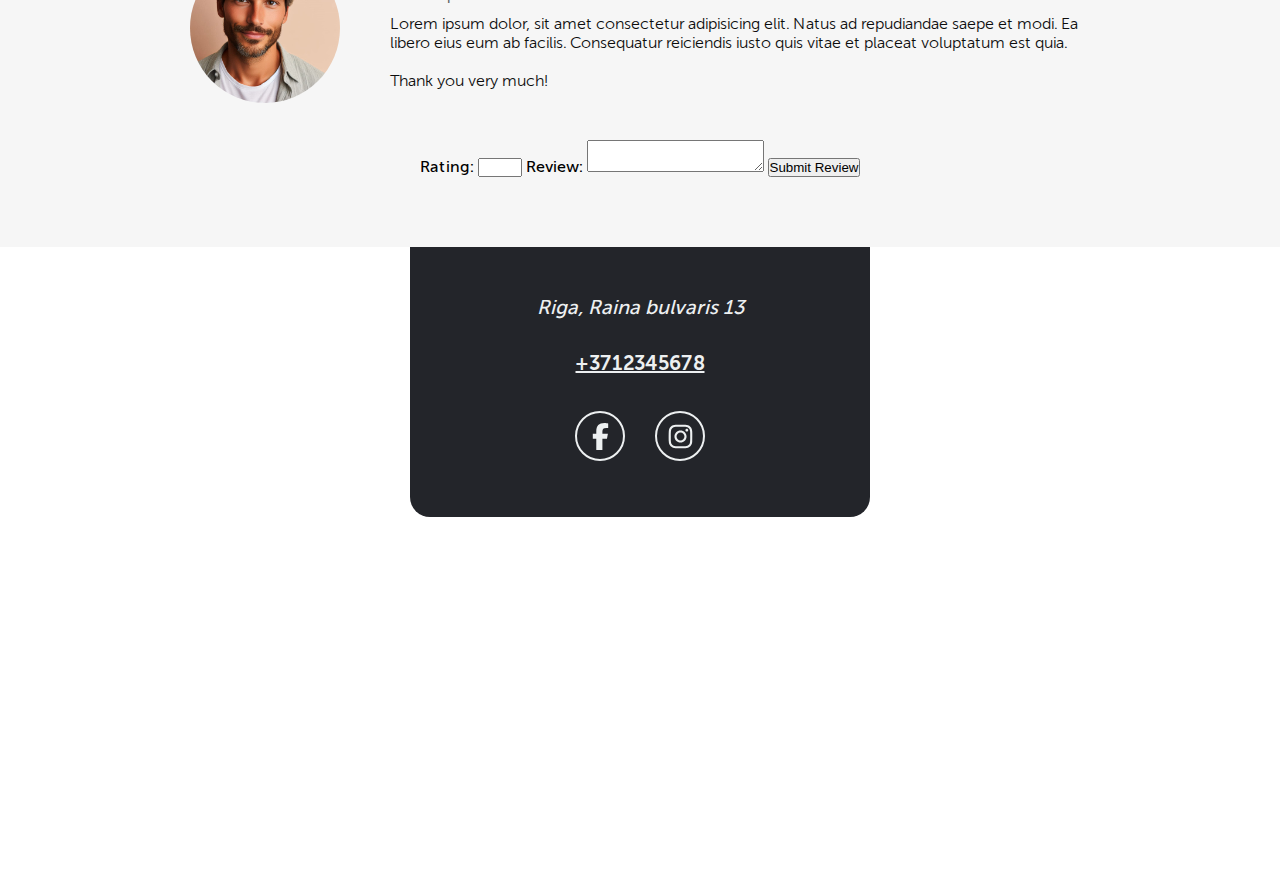
==== commit 4ef7631e: "Update index.html" ====
--- a/index.html
+++ b/index.html
@@ -1,3 +1,4 @@
+</html>
 <!DOCTYPE html>
 <html lang="en">
 <head>
@@ -14,56 +15,33 @@
     <link rel="stylesheet" href="css/style.css">
 </head>
 <body>
-
     <header class="header">
         <nav class="header_nav">
             <div class="header_block">
                 <a class="header_link" href="#first"><img class="header_logo" src="icons/logo_mini.png" alt="logo"></a>
-                <div class="dropdown">
-                    <button>Choose city for tour</button>
-                    <div class="dropdown-content">
-                        <a href="latvia/tour_pages/liepaja.html">Liepaja</a>
-                        <a href="latvia/tour_pages/ventspils.html">Ventspils</a>
-                        <a href="latvia/tour_pages/daugavpils.html">Daugavpils</a>
-                        <a href="latvia/tour_pages/cesis.html">Cesis</a>
-                        <a href="latvia/tour_pages/riga.html">Riga</a>
-                        <a href="#">Vilnius</a>
-                        <a href="#">Trakai</a>
-                        <a href="#">Palanga</a>
-                        <a href="#">Klaipeda</a>
-                        <a href="#">Siauliai</a>
-                        <a href="#">Tallinn</a>
-                        <a href="#">Parnu</a>
-                        <a href="#">Tartu</a>
-                        <a href="#">Haapsalu</a>
-                        <a href="#">Narva</a>
-                    </div>
-                  </div>
-            </div>
+                <input class="header_search" type="search" placeholder="Enter destination..." id="headerSearchInput">
+                <div id="searchResults"></div>
+            </div>            
             <div class="header_block">
-                <a class="header_link" href="about_us.html">About us</a>
+                <a class="header_link" href="#first">Home</a>
                 <a class="header_link" href="#second">Countries</a>
                 <a class="header_link" href="#third">Our offers</a>
                 <a class="header_link" href="#fourth">Form</a>
                 <a class="header_link" href="#fifth">Reviews</a>
             </div>
             <div class="header_block">
-                <button onclick="openForm1()" class="header_option">Sign in</button>
-                <button onclick="openForm2()" class="header_option">Sign up</button>
+                <button class="header_option"><a href = "login.php">Sign in</a></button>
+                <button class="header_option"><a href = "register.php">Sign up</a></button>
             </div>
         </nav>
-    </header>
-    
+    </header>    
     <section class="first" id="first">
         <video autoplay muted loop class="myVideo">
             <source src="video/intro1.mp4" type="video/mp4">
             Your browser does not support HTML5 video.
         </video>
-        <div class="container">
-            <img src="icons/logo.png" alt="logo">
-        </div>
+        <div class="container"><img src="icons/logo.png" alt="logo"></div>
     </section>
-
     <section class="second" id="second">
         <div class="container">
             <h2 class="second_name h2_template">Countries which you can visit</h2>
@@ -72,7 +50,7 @@
                     <img src="img/countries/estonia.jpg" alt="estonia" class="second_img">
                     <p class="second_text">Estonia</p>
                 </a>
-                <a class="second_block" href="countries/latvia.html">
+                <a class="second_block" href="latvia/latvia.html">
                     <img src="img/countries/latvia.jpg" alt="latvia" class="second_img">
                     <p class="second_text">Latvia</p>
                 </a>
@@ -83,67 +61,52 @@
             </div>
         </div>
     </section>
-
-
     <section class="third" id="third">
         <div class="container">
             <h2 class="third_name h2_template">What can you explore during our offered journeys?</h2>
             <div class="third_gallery">
                 <div href="#" class="third_block block1">
                     <img src="img/third_section/historical.jpg" alt="historical" class="third_img">
-                    <div class="overlay_for_text">
-                        <p>Historical and Architectural Marvels</p>
-                    </div>
+                    <div class="overlay_for_text"><p>Historical and Architectural Marvels</p></div>
                 </div>
                 <div href="#" class="third_block block2">
                     <img src="img/third_section/wildlife.avif" alt="wildlife" class="third_img">
-                    <div class="overlay_for_text">
-                        <p>Wildlife Encounters</p>
-                    </div>
+                    <div class="overlay_for_text"><p>Wildlife Encounters</p></div>
                 </div>
                 <div href="#" class="third_block block3">
                     <img src="img/third_section/culinary.jpg" alt="culinary" class="third_img">
-                    <div class="overlay_for_text">
-                        <p>Culinary Delights</p>
-                    </div>
+                    <div class="overlay_for_text"><p>Culinary Delights</p></div>
                 </div>
                 <div href="#" class="third_block block4">
                     <img src="img/third_section/landscapes.jpeg" alt="landscapes" class="third_img">
-                    <div class="overlay_for_text">
-                        <p>Breathtaking Landscapes</p>
-                    </div>
+                    <div class="overlay_for_text"><p>Breathtaking Landscapes</p></div>
                 </div>
                 <div href="#" class="third_block block5">
                     <img src="img/third_section/activities.jpg" alt="activities" class="third_img">
-                    <div class="overlay_for_text">
-                        <p>Adventure Activities</p>
-                    </div>
+                    <div class="overlay_for_text"><p>Adventure Activities</p></div>
                 </div>
                 <div href="#" class="third_block block6">
                     <img src="img/third_section/cultural.jpg" alt="cultural" class="third_img">
-                    <div class="overlay_for_text">
-                        <p>Cultural Experiences</p>
-                    </div>
+                    <div class="overlay_for_text"><p>Cultural Experiences</p></div>
                 </div>
             </div>
         </div>
     </section>
-
     <section class="fourth" id="fourth">
         <div class="container">
-            <form action="#" method="post" class="main_form" id="main_form">
+            <form action="submit_form.php" method="post" class="main_form" id="myForm">
                 <label for="name">Name:</label>
-                <input type="text" id="name" name="name" value="" required>
+                <input type="text" id="name" name="name" value="" required pattern="[A-Za-z]{2,}" title="Must be longer than 1 character and do not contain numbers">
                 <label for="lname">Last name:</label>
-                <input type="text" id="surname" name="surname" value="" required>
+                <input type="text" id="surname" name="surname" value="" required pattern="[A-Za-z]{2,}" title="Must be longer than 1 character and do not contain numbers">
                 <label for="phone">Phone number:</label>
-                <input type="tel" id="phone" name="phone" value="" required pattern="\+[0-9]{9,14}">
-                <label for="budget">Approximate budget:</label>
+                <input type="tel" id="phone" name="phone" value="" required pattern="\+[0-9]{9,15}" title="Enter your phone number starting with + and consisting of 9 to 15 digits">
+                <label for="budget">Approximate budget (euro):</label>
                 <input type="number" id="budget" name="budget" value="" required min="0">
                 <label for="comments">Comments:</label>
                 <textarea id="comments" name="comments"></textarea>
                 <button class="main_btn" type="submit">Submit</button>
-            </form>     
+            </form>
             <div class="fourth_block">
                 <p class="fourth_text">Fill the form if you don't know which place you want to visit and you need advice. Our support team will contact you!</p>
                 <i class="fa-solid fa-headset third_icon"></i>
@@ -151,7 +114,6 @@
             </div>
         </div>
     </section>
-
     <section class="fifth" id="fifth">
         <div class="container">
             <h2 class="fifth_name h2_template">Our clients reviews</h2>
@@ -192,51 +154,27 @@
                         </div>
                     </div>
                 </div>
+                <form action="submit_review.php" method="post" class="review-form">
+                    <input type="hidden" id="trip_name" name="trip_name" value="selected_trip_name">
+                    <label for="mark">Rating:</label>
+                    <input type="number" id="mark" name="mark" value="" required min="1" max="5">
+                    <label for="description">Review:</label>
+                    <textarea id="description" name="description" required></textarea>
+                    <button class="submit-review-btn" type="submit">Submit Review</button>
+                </form>                
             </div>
         </div>
     </section>
-
     <footer class="footer">
         <iframe src="https://www.google.com/maps/embed?pb=!1m18!1m12!1m3!1d1490.8387763408334!2d24.11534339900135!3d56.9513787136483!2m3!1f0!2f0!3f0!3m2!1i1024!2i768!4f13.1!3m3!1m2!1s0x46eecfd18161db11%3A0xfd9e4a8e6db032d9!2zUmFpxYZhIGJ1bHbEgXJpcyAxMywgQ2VudHJhIHJham9ucywgUsSrZ2EsIExWLTEwNTA!5e0!3m2!1sru!2slv!4v1719171145728!5m2!1sru!2slv" width="600" height="450" style="border:0;" allowfullscreen="" loading="lazy" referrerpolicy="no-referrer-when-downgrade"></iframe>
-
         <div class="footer_info">
-            <address class="footer_addr">Riga, Raiņa bulvāris 13</address>
+            <address class="footer_addr">Riga, Raina bulvaris 13</address>
             <a class="footer_phone" href="tel:84999228974">+3712345678</a>
             <div class="footer_social">
                 <a href="#" class="footer_social-item"><svg xmlns="http://www.w3.org/2000/svg" viewBox="0 0 320 512"><!--!Font Awesome Free 6.5.2 by @fontawesome - https://fontawesome.com License - https://fontawesome.com/license/free Copyright 2024 Fonticons, Inc.--><path d="M80 299.3V512H196V299.3h86.5l18-97.8H196V166.9c0-51.7 20.3-71.5 72.7-71.5c16.3 0 29.4 .4 37 1.2V7.9C291.4 4 256.4 0 236.2 0C129.3 0 80 50.5 80 159.4v42.1H14v97.8H80z"/></svg></a>
                 <a href="#" class="footer_social-item"><svg xmlns="http://www.w3.org/2000/svg" viewBox="0 0 448 512"><!--!Font Awesome Free 6.5.2 by @fontawesome - https://fontawesome.com License - https://fontawesome.com/license/free Copyright 2024 Fonticons, Inc.--><path d="M224.1 141c-63.6 0-114.9 51.3-114.9 114.9s51.3 114.9 114.9 114.9S339 319.5 339 255.9 287.7 141 224.1 141zm0 189.6c-41.1 0-74.7-33.5-74.7-74.7s33.5-74.7 74.7-74.7 74.7 33.5 74.7 74.7-33.6 74.7-74.7 74.7zm146.4-194.3c0 14.9-12 26.8-26.8 26.8-14.9 0-26.8-12-26.8-26.8s12-26.8 26.8-26.8 26.8 12 26.8 26.8zm76.1 27.2c-1.7-35.9-9.9-67.7-36.2-93.9-26.2-26.2-58-34.4-93.9-36.2-37-2.1-147.9-2.1-184.9 0-35.8 1.7-67.6 9.9-93.9 36.1s-34.4 58-36.2 93.9c-2.1 37-2.1 147.9 0 184.9 1.7 35.9 9.9 67.7 36.2 93.9s58 34.4 93.9 36.2c37 2.1 147.9 2.1 184.9 0 35.9-1.7 67.7-9.9 93.9-36.2 26.2-26.2 34.4-58 36.2-93.9 2.1-37 2.1-147.8 0-184.8zM398.8 388c-7.8 19.6-22.9 34.7-42.6 42.6-29.5 11.7-99.5 9-132.1 9s-102.7 2.6-132.1-9c-19.6-7.8-34.7-22.9-42.6-42.6-11.7-29.5-9-99.5-9-132.1s-2.6-102.7 9-132.1c7.8-19.6 22.9-34.7 42.6-42.6 29.5-11.7 99.5-9 132.1-9s102.7-2.6 132.1 9c19.6 7.8 34.7 22.9 42.6 42.6 11.7 29.5 9 99.5 9 132.1s2.7 102.7-9 132.1z"/></svg></a>
             </div>
         </div>
-    </footer>
-    
-    <div class="overlay" id="overlay">
-        <div class="sign_in-modal" id="sign_in-modal">
-            <div class="modal_close" id="closeModal" onclick="closeForm1()">&times;</div>
-            <form action="#" method="post" class="sign_in-form">
-                <label for="phone">Email:</label>
-                <input type="email" id="email" name="email" value="" required>
-                <label for="name">Password:</label>
-                <input type="password" id="password" name="password" required>
-                <button class="sign_in-btn" type="submit">Sign in</button>
-            </form> 
-        </div>
-
-        <div class="sign_up-modal" id="sign_up-modal">
-            <div class="modal_close" id="closeModal" onclick="closeForm2()">&times;</div>
-            <form action="#" method="post" class="sign_up-form">
-                <label for="name">Name:</label>
-                <input type="text" id="name" name="name" value="" required>
-                <label for="lname">Last name:</label>
-                <input type="text" id="surname" name="surname" value="" required>
-                <label for="phone">Email:</label>
-                <input type="email" id="email" name="email" value="" required>
-                <label for="name">Password:</label>
-                <input type="password" id="password" name="password" required>
-                <button class="sign_up-btn" type="submit">Sign up</button>
-            </form> 
-        </div>
-    </div>
-
-    <script src="js/script.js"></script>
+    </footer>     
 </body>
-</html>+</html>
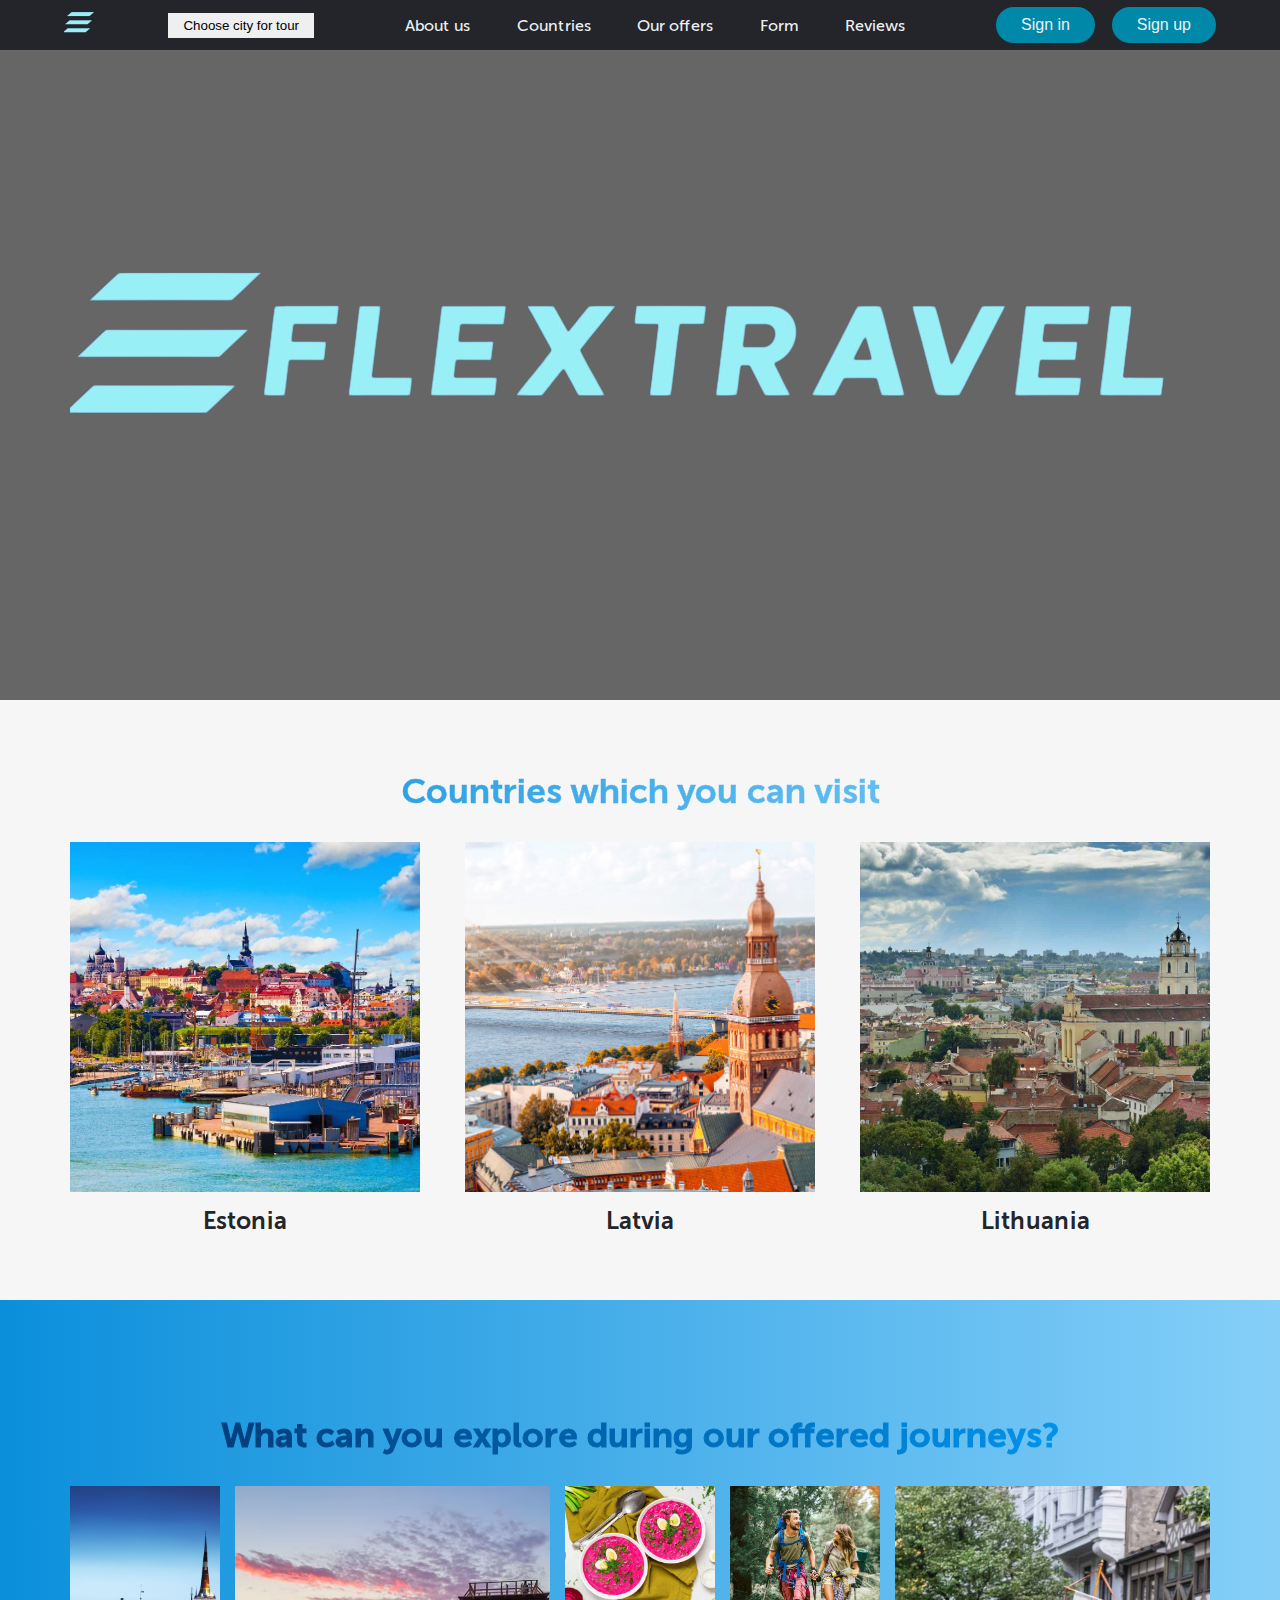
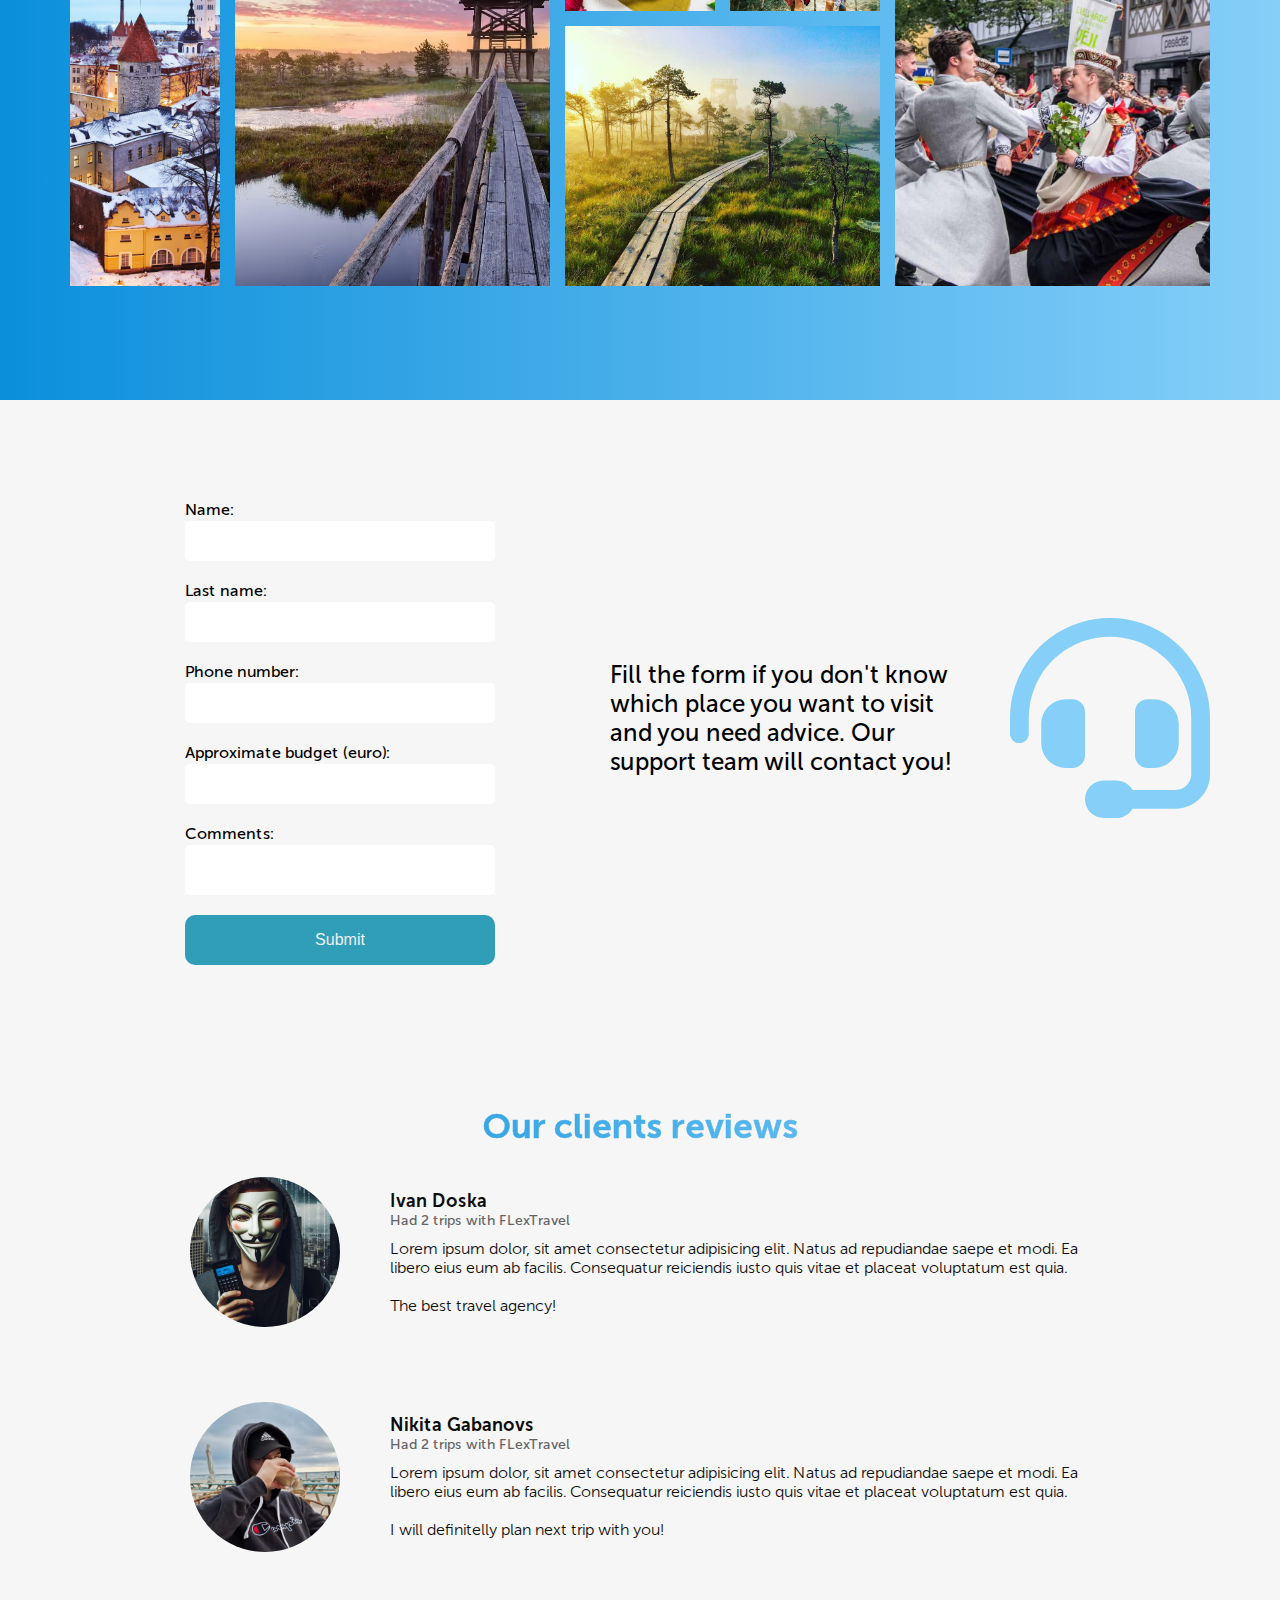
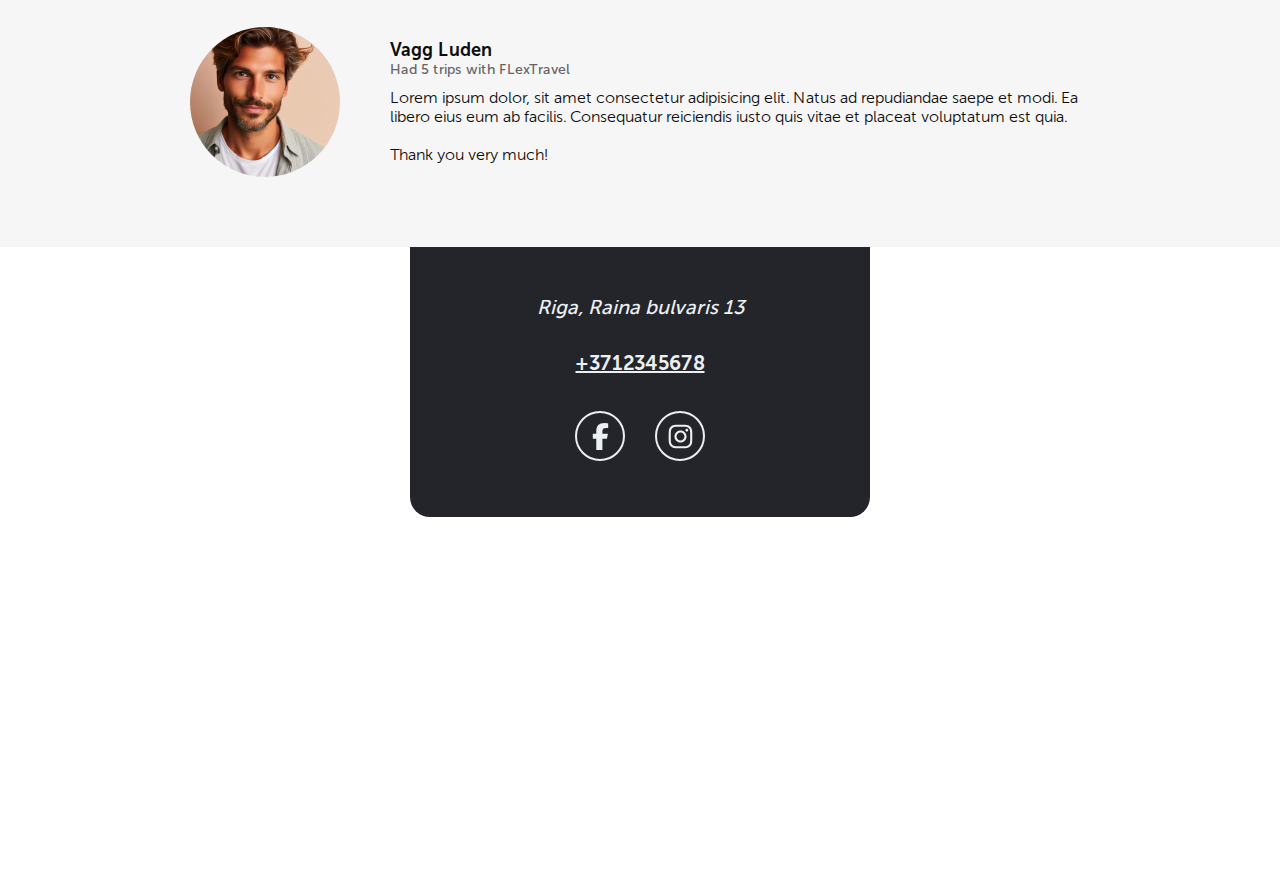
==== commit 5624014a: "Update index.html" ====
--- a/index.html
+++ b/index.html
@@ -1,4 +1,3 @@
-</html>
 <!DOCTYPE html>
 <html lang="en">
 <head>
@@ -19,11 +18,29 @@
         <nav class="header_nav">
             <div class="header_block">
                 <a class="header_link" href="#first"><img class="header_logo" src="icons/logo_mini.png" alt="logo"></a>
-                <input class="header_search" type="search" placeholder="Enter destination..." id="headerSearchInput">
-                <div id="searchResults"></div>
-            </div>            
+                <div class="dropdown">
+                    <button>Choose city for tour</button>
+                    <div class="dropdown-content">
+                        <a href="countries/latvia.html#liepaja">Liepaja</a>
+                        <a href="countries/latvia.html#ventspils">Ventspils</a>
+                        <a href="countries/latvia.html#daugavpils">Daugavpils</a>
+                        <a href="countries/latvia.html#cesis">Cesis</a>
+                        <a href="countries/latvia.html#riga">Riga</a>
+                        <a href="countries/lithuania.html#vilnius">Vilnius</a>
+                        <a href="countries/lithuania.html#trakai">Trakai</a>
+                        <a href="countries/lithuania.html#palanga">Palanga</a>
+                        <a href="countries/lithuania.html#klaipeda">Klaipeda</a>
+                        <a href="countries/lithuania.html#siauliai">Siauliai</a>
+                        <a href="countries/estonia.html#tallinn">Tallinn</a>
+                        <a href="countries/estonia.html#parnu">Parnu</a>
+                        <a href="countries/estonia.html#tartu">Tartu</a>
+                        <a href="countries/estonia.html#haapsalu">Haapsalu</a>
+                        <a href="countries/estonia.html#narva">Narva</a>
+                    </div>
+                </div>
+            </div>
             <div class="header_block">
-                <a class="header_link" href="#first">Home</a>
+                <a class="header_link" href="about_us.html">About us</a>
                 <a class="header_link" href="#second">Countries</a>
                 <a class="header_link" href="#third">Our offers</a>
                 <a class="header_link" href="#fourth">Form</a>
@@ -40,7 +57,9 @@
             <source src="video/intro1.mp4" type="video/mp4">
             Your browser does not support HTML5 video.
         </video>
-        <div class="container"><img src="icons/logo.png" alt="logo"></div>
+        <div class="container">
+            <img src="icons/logo.png" alt="logo">
+        </div>
     </section>
     <section class="second" id="second">
         <div class="container">
@@ -94,7 +113,7 @@
     </section>
     <section class="fourth" id="fourth">
         <div class="container">
-            <form action="submit_form.php" method="post" class="main_form" id="myForm">
+            <form action="#" method="post" class="main_form">
                 <label for="name">Name:</label>
                 <input type="text" id="name" name="name" value="" required pattern="[A-Za-z]{2,}" title="Must be longer than 1 character and do not contain numbers">
                 <label for="lname">Last name:</label>
@@ -106,7 +125,7 @@
                 <label for="comments">Comments:</label>
                 <textarea id="comments" name="comments"></textarea>
                 <button class="main_btn" type="submit">Submit</button>
-            </form>
+            </form>     
             <div class="fourth_block">
                 <p class="fourth_text">Fill the form if you don't know which place you want to visit and you need advice. Our support team will contact you!</p>
                 <i class="fa-solid fa-headset third_icon"></i>
@@ -154,14 +173,6 @@
                         </div>
                     </div>
                 </div>
-                <form action="submit_review.php" method="post" class="review-form">
-                    <input type="hidden" id="trip_name" name="trip_name" value="selected_trip_name">
-                    <label for="mark">Rating:</label>
-                    <input type="number" id="mark" name="mark" value="" required min="1" max="5">
-                    <label for="description">Review:</label>
-                    <textarea id="description" name="description" required></textarea>
-                    <button class="submit-review-btn" type="submit">Submit Review</button>
-                </form>                
             </div>
         </div>
     </section>
@@ -175,6 +186,7 @@
                 <a href="#" class="footer_social-item"><svg xmlns="http://www.w3.org/2000/svg" viewBox="0 0 448 512"><!--!Font Awesome Free 6.5.2 by @fontawesome - https://fontawesome.com License - https://fontawesome.com/license/free Copyright 2024 Fonticons, Inc.--><path d="M224.1 141c-63.6 0-114.9 51.3-114.9 114.9s51.3 114.9 114.9 114.9S339 319.5 339 255.9 287.7 141 224.1 141zm0 189.6c-41.1 0-74.7-33.5-74.7-74.7s33.5-74.7 74.7-74.7 74.7 33.5 74.7 74.7-33.6 74.7-74.7 74.7zm146.4-194.3c0 14.9-12 26.8-26.8 26.8-14.9 0-26.8-12-26.8-26.8s12-26.8 26.8-26.8 26.8 12 26.8 26.8zm76.1 27.2c-1.7-35.9-9.9-67.7-36.2-93.9-26.2-26.2-58-34.4-93.9-36.2-37-2.1-147.9-2.1-184.9 0-35.8 1.7-67.6 9.9-93.9 36.1s-34.4 58-36.2 93.9c-2.1 37-2.1 147.9 0 184.9 1.7 35.9 9.9 67.7 36.2 93.9s58 34.4 93.9 36.2c37 2.1 147.9 2.1 184.9 0 35.9-1.7 67.7-9.9 93.9-36.2 26.2-26.2 34.4-58 36.2-93.9 2.1-37 2.1-147.8 0-184.8zM398.8 388c-7.8 19.6-22.9 34.7-42.6 42.6-29.5 11.7-99.5 9-132.1 9s-102.7 2.6-132.1-9c-19.6-7.8-34.7-22.9-42.6-42.6-11.7-29.5-9-99.5-9-132.1s-2.6-102.7 9-132.1c7.8-19.6 22.9-34.7 42.6-42.6 29.5-11.7 99.5-9 132.1-9s102.7-2.6 132.1 9c19.6 7.8 34.7 22.9 42.6 42.6 11.7 29.5 9 99.5 9 132.1s2.7 102.7-9 132.1z"/></svg></a>
             </div>
         </div>
-    </footer>     
+    </footer>    
+    <script src="js/script.js"></script>
 </body>
 </html>
--- a/css/style.css
+++ b/css/style.css
@@ -102,7 +102,7 @@
     border: none;
 }
 
-.header .header_nav .header_block a {
+.header .header_nav .header_block a, .link_block .link_box a {
     font-size: 16px;
     font-weight: 500;
     text-decoration: none;
@@ -110,7 +110,7 @@
     transition: all 0.3s ease 0s;
 }
 
-.header .header_nav .header_block a:hover {
+.header .header_nav .header_block a:hover, .link_block .link_box a:hover {
     color: #0088a9;
 }
 
@@ -186,6 +186,51 @@
     font-size: 20px;
     line-height: 20px;
     font-weight: 500;
+}
+
+/* Comment page */
+
+.comment_section {
+    min-height: 600px;
+    background-color: #F6F6F6;
+    padding: 100px 0 100px 0;
+}
+
+/* Booking page */
+
+.booking {
+    min-height: 100vh;
+    background-color: rgba(0, 0, 0, 0.1);
+    padding: 100px 0 100px 0;
+}
+
+.booking .booking_form {
+    width: 310px;
+    margin: 30px auto 0 auto;
+    display: flex;
+    flex-direction: column;
+}
+
+.booking .booking_form input, .booking .booking_form select{
+    height: 40px;
+    border-radius: 5px;
+    border: none;
+    padding: 0 20px;
+    background-color: white;
+    margin-top: 2px;
+    margin-bottom: 20px;
+}
+
+.booking .booking_form #luxury-seats, .booking .booking_form #coffee-machine {
+    height: 20px;
+}
+
+/* Gallery page */
+
+.gallery {
+    min-height: 100vh;
+    background-color: #F6F6F6;
+    padding: 100px 0 100px 0;
 }
 
 /* First section */
@@ -365,7 +410,7 @@
     resize: none;
 }
 
-.fourth .main_form .main_btn, .sign_up-btn, .sign_in-btn {
+.fourth .main_form .main_btn, .sign_up-btn, .sign_in-btn, .booking_btn {
     background-color: rgba(0, 136, 169, 0.8);
     border-radius: 10px;
     text-decoration: none;
@@ -381,7 +426,7 @@
     font-size: 16px;
 }
   
-.fourth .main_form .main_btn:hover, .sign_up-btn:hover, .sign_in-btn:hover {
+.fourth .main_form .main_btn:hover, .sign_up-btn:hover, .sign_in-btn:hover, .booking_btn:hover {
     background-color:  rgba(0, 136, 169, 1);
 }
 
@@ -588,7 +633,7 @@
     cursor: pointer;
 }
 
-/* Latvia */
+/* Countries */
 
 .country {
     min-height: 1000px;
@@ -596,6 +641,21 @@
     padding: 100px 0 100px 0;
 }
 
+.link_block {
+    height: 50px;
+    width: 100%;
+    background-color: #23252A;
+    display: flex;
+    justify-content: center;
+    align-items: center;
+}
+
+.link_block .link_box {
+    width: 350px;
+    display: flex;
+    justify-content: space-between;
+    align-items: center;
+}
 
 /* Country -> city */
 
